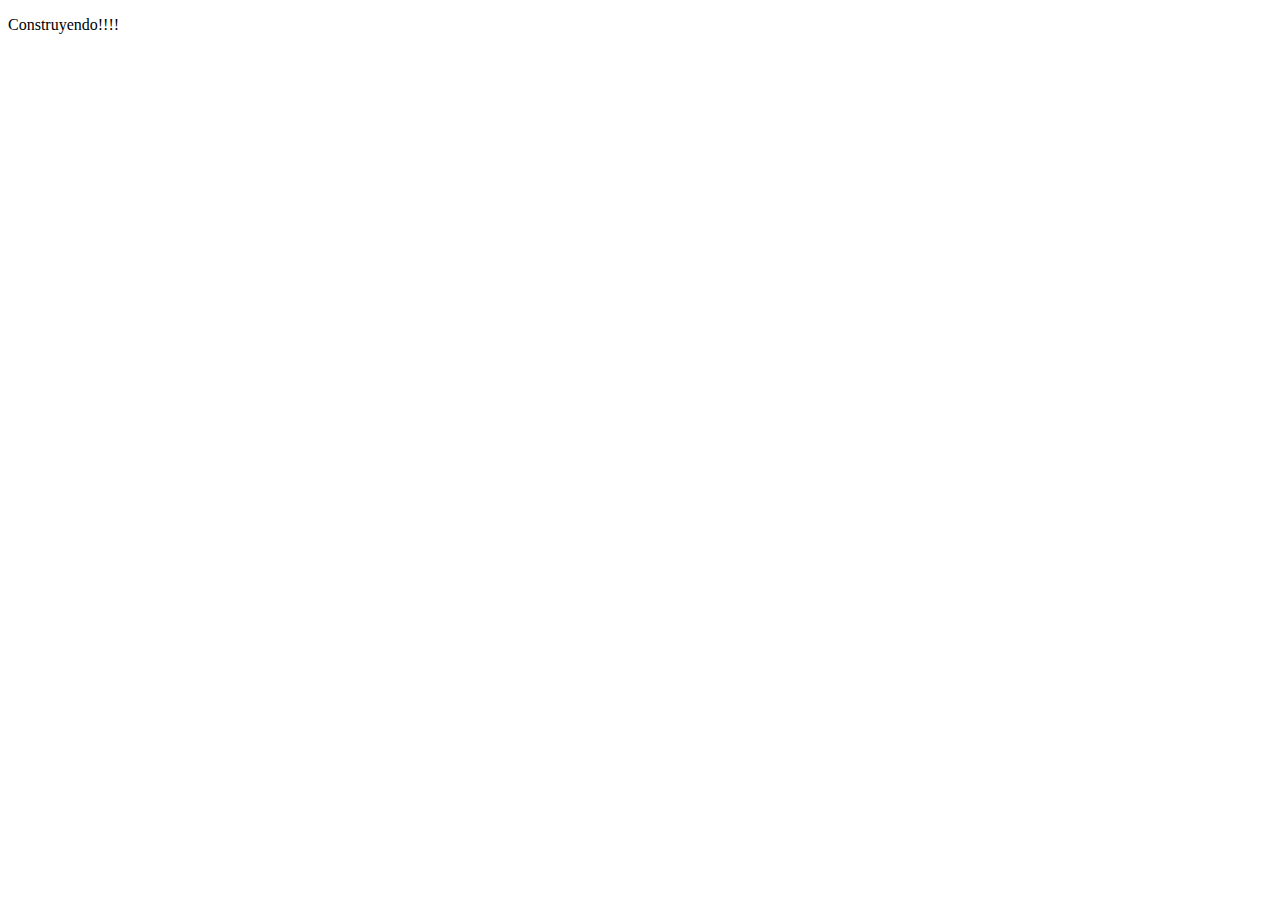
==== src/main/resources/static/index.html @ 26fa2910 "Test+Modelo+Logica de Usuario" ====
<!DOCTYPE html>
<!--
Copyright (C) 2016 Pivotal Software, Inc.

This program is free software: you can redistribute it and/or modify
it under the terms of the GNU General Public License as published by
the Free Software Foundation, either version 3 of the License, or
(at your option) any later version.

This program is distributed in the hope that it will be useful,
but WITHOUT ANY WARRANTY; without even the implied warranty of
MERCHANTABILITY or FITNESS FOR A PARTICULAR PURPOSE.  See the
GNU General Public License for more details.

You should have received a copy of the GNU General Public License
along with this program.  If not, see <http://www.gnu.org/licenses/>.
-->
<html>
    <head>
        <title>TODO supply a title</title>
        <meta charset="UTF-8">
        <meta name="viewport" content="width=device-width, initial-scale=1.0">
        <script src="/webjars/jquery/jquery.min.js"></script>
        <script src="/webjars/sockjs-client/sockjs.min.js"></script>
        <script src="/webjars/stomp-websocket/stomp.min.js"></script>
        <script src="/app.js"></script>

    </head>


    
    <body>
        <p>Construyendo!!!!</p>
    </body>
</html>
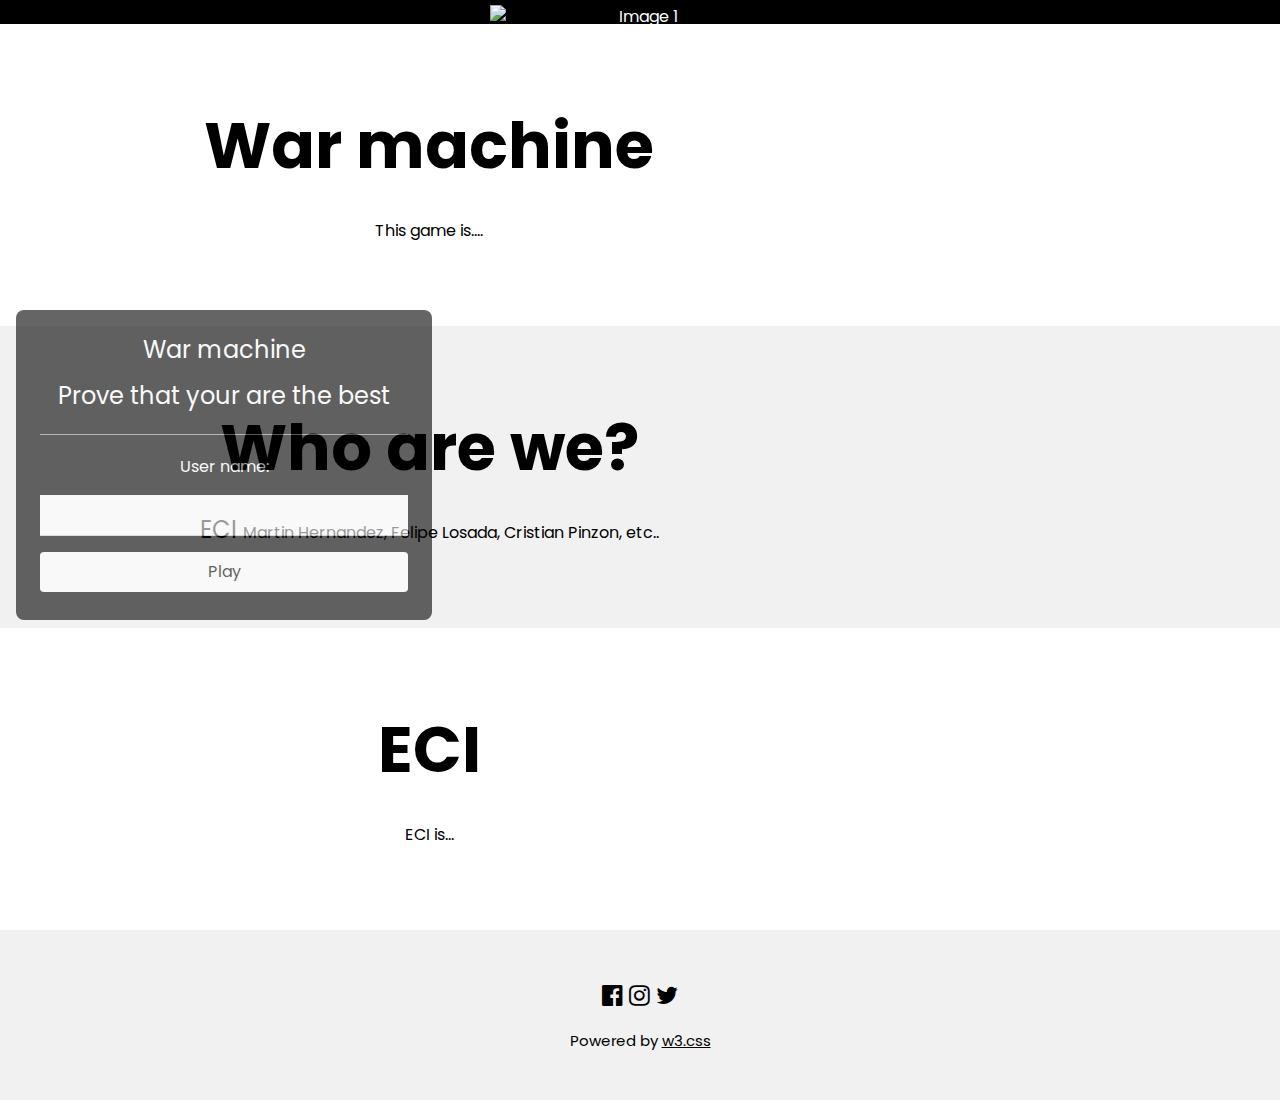
==== commit 5bc6ee1e: "pagina inicio" ====
--- a/src/main/resources/static/index.html
+++ b/src/main/resources/static/index.html
@@ -17,19 +17,86 @@
 -->
 <html>
     <head>
-        <title>TODO supply a title</title>
+        <title>War machines</title>
         <meta charset="UTF-8">
         <meta name="viewport" content="width=device-width, initial-scale=1.0">
         <script src="/webjars/jquery/jquery.min.js"></script>
         <script src="/webjars/sockjs-client/sockjs.min.js"></script>
         <script src="/webjars/stomp-websocket/stomp.min.js"></script>
         <script src="/app.js"></script>
+        <link rel="stylesheet" href="https://www.w3schools.com/w3css/4/w3.css">
+        <link rel="stylesheet" href="https://fonts.googleapis.com/css?family=Poppins">
+        <link rel="stylesheet" href="https://cdnjs.cloudflare.com/ajax/libs/font-awesome/4.7.0/css/font-awesome.min.css">
+        <link rel="stylesheet" href="style.css" />
 
     </head>
 
+    <body class="w3-content w3-black" style="max-width:1500px;">
 
+    <!-- Header with Slideshow -->
+    <header class="w3-display-container w3-center">
+        
+        <!--PLAY-->
+        
+        <div>
+          <img class="w3-image" src="opcion1.jpg" alt="Image 1" style="min-width:300px" width="1400" height="500">
+          <div class="w3-display-left w3-padding w3-hide-small" style="width:35%">
+            <div class="w3-black w3-opacity w3-hover-opacity-off w3-padding-large w3-round-large">
+              <h1 class="w3-xlarge">War machine</h1>
+              <h1 class="w3-xlarge">Prove that your are the best</h1>
+              <hr class="w3-opacity">
+              <label>User name: </label>
+              <p><input class="w3-input" type="text" /></p>
+              <p><button class="w3-button w3-block w3-white w3-round">Play</button></p>
+            </div>
+          </div>
+        </div>
+        
+        <!-- DESCRIPTION -->
+        
+        <div class="w3-padding-64 w3-white">
+            <div class="w3-row-padding">
+              <div class="w3-col l8 m6">
+                <h1 class="w3-jumbo"><b>War machine</b></h1>
+                <p><span class="w3-xlarge w3-center"></span>This game is....</p>
+              </div>
+            </div>
+        </div>
+        
+        <div class="w3-padding-64 w3-light-grey">
+            <div class="w3-row-padding">
+              <div class="w3-col l8 m6">
+                <h1 class="w3-jumbo"><b>Who are we?</b></h1>
+                <p><span class="w3-xlarge w3-center">ECI </span>Martin Hernandez, Felipe Losada, Cristian Pinzon, etc..</p>
+              </div>
+            </div>
+        </div>
+        
+        <div class="w3-padding-64 w3-white">
+            <div class="w3-row-padding">
+              <div class="w3-col l8 m6">
+                <h1 class="w3-jumbo"><b>ECI</b></h1>
+                <p><span class="w3-xlarge w3-center"></span>ECI is...</p>
+              </div>
+            </div>
+        </div>
+        
+    </header>
+
+
+
+    <!-- Social media -->
     
-    <body>
-        <p>Construyendo!!!!</p>
+    <footer class="w3-container w3-padding-32 w3-light-grey w3-center w3-xlarge">
+      <div class="w3-section">
+        <i class="fa fa-facebook-official w3-hover-opacity"></i>
+        <i class="fa fa-instagram w3-hover-opacity"></i>
+        <i class="fa fa-twitter w3-hover-opacity"></i>
+      </div>
+      <p class="w3-medium">Powered by <a href="https://www.w3schools.com/w3css/default.asp" target="_blank" class="w3-hover-text-green">w3.css</a></p>
+    </footer>
+
+
     </body>
 </html>
+
--- a/src/main/resources/static/style.css
+++ b/src/main/resources/static/style.css
@@ -0,0 +1,13 @@
+body,h1,h2,h3,h4,h5 {
+    font-family: "Poppins",
+    sans-serif
+}
+body {
+    font-size: 16px;
+}
+img {
+    margin-bottom: -8px;
+}
+.mySlides {
+    display: none;
+}
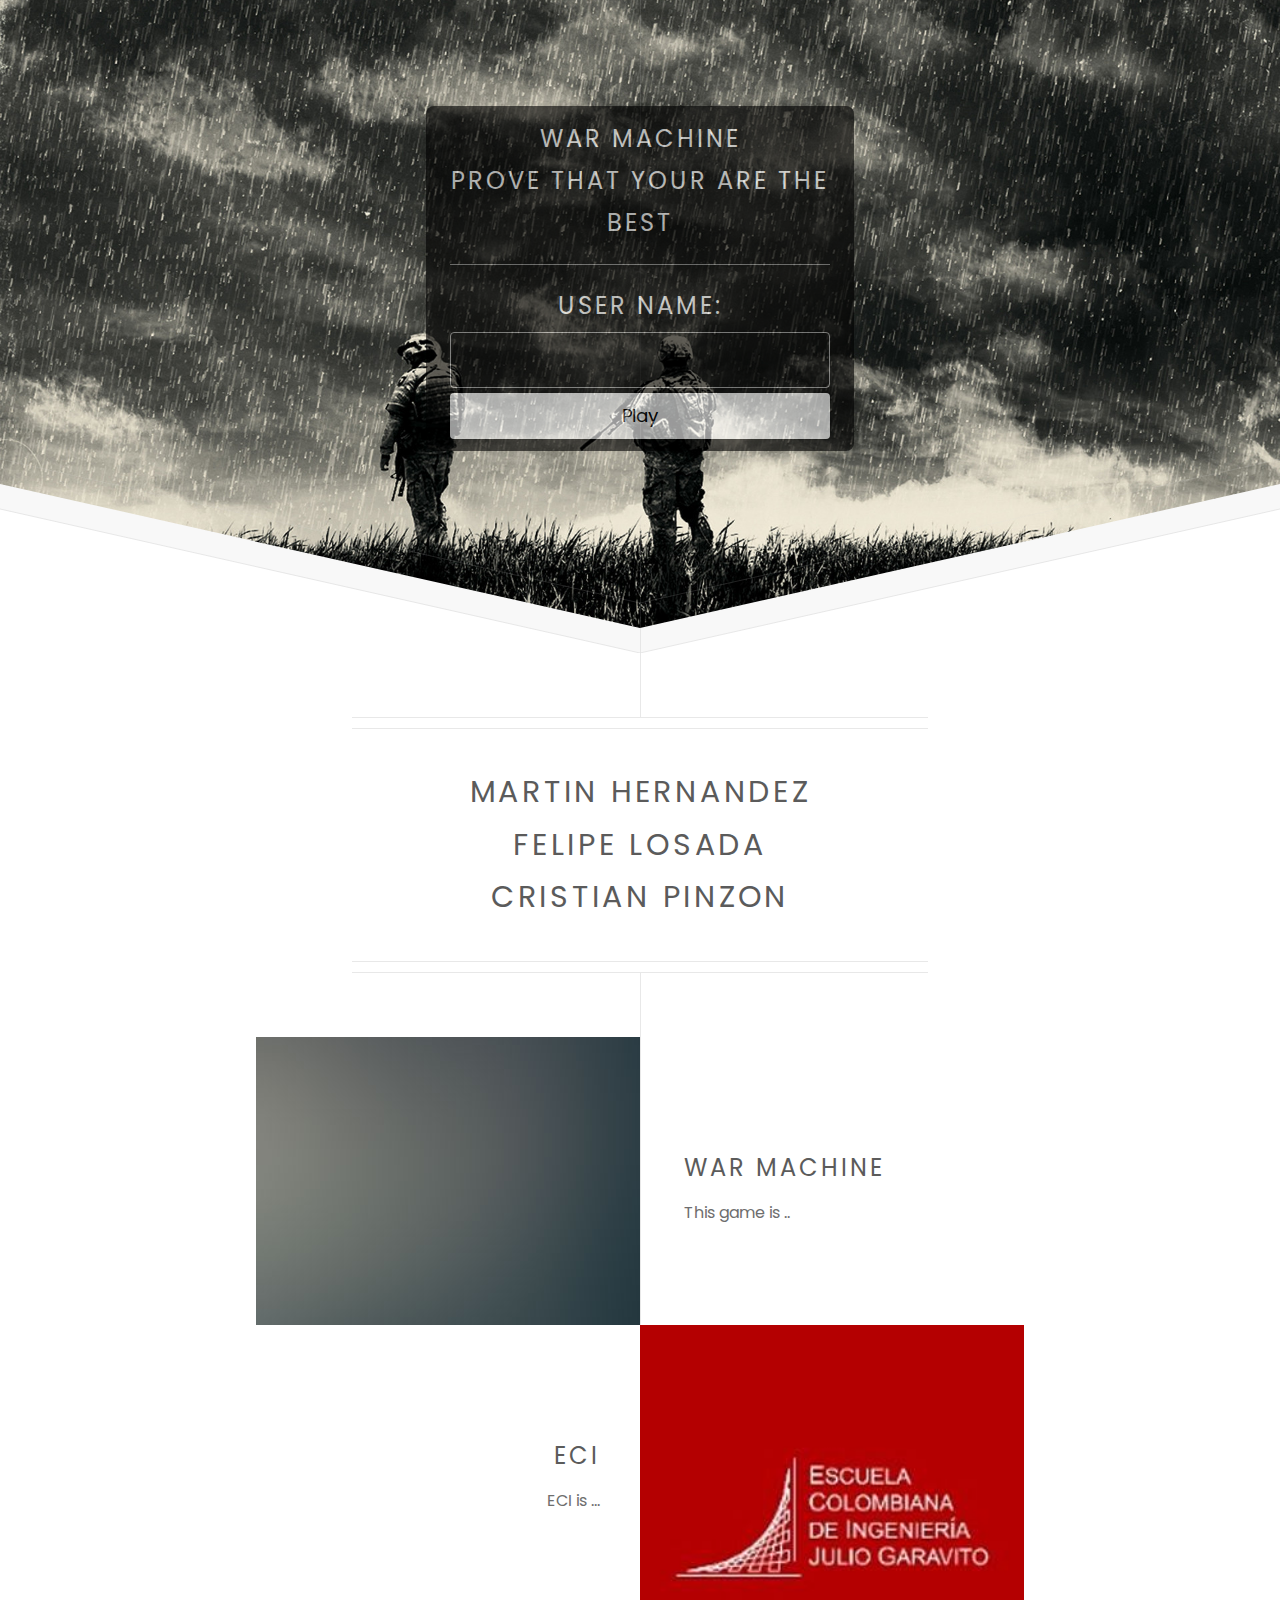
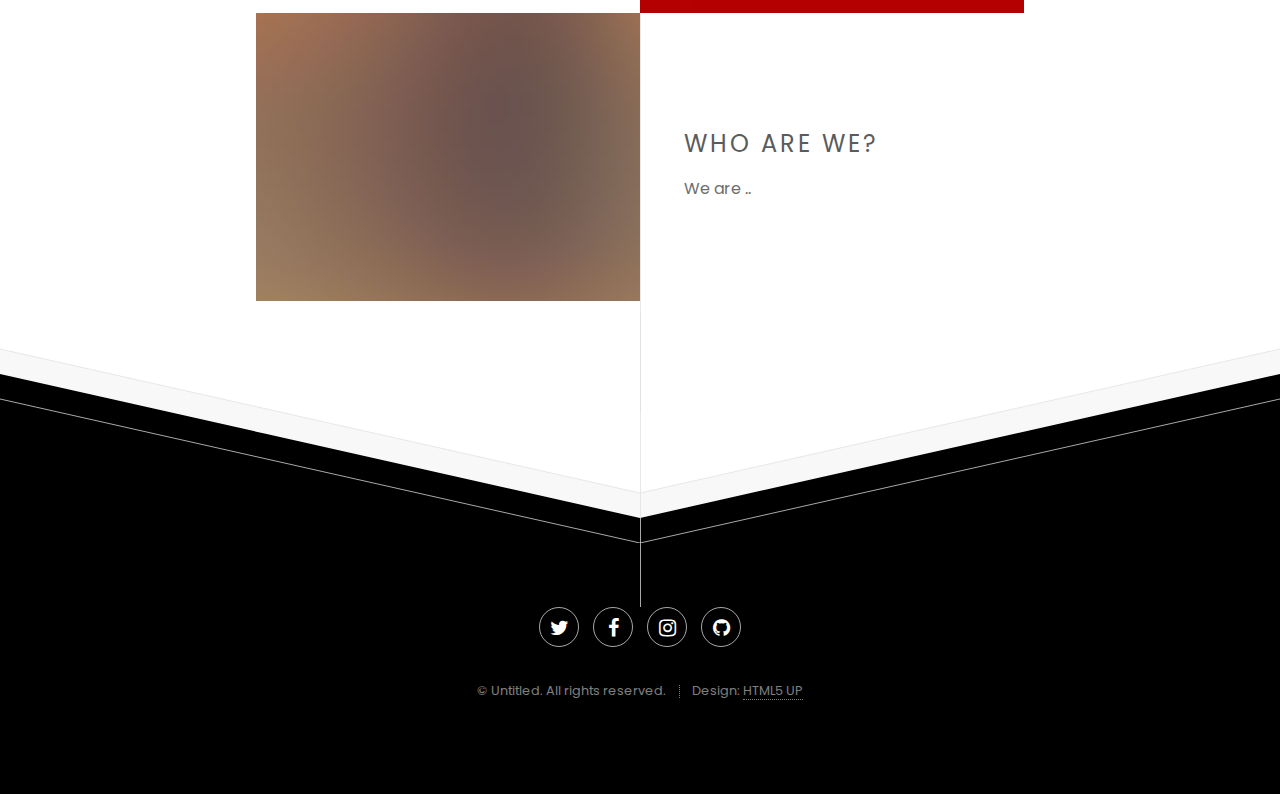
==== commit d5eb47a5: "update index" ====
--- a/src/main/resources/static/index.html
+++ b/src/main/resources/static/index.html
@@ -1,102 +1,99 @@
-<!DOCTYPE html>
-<!--
-Copyright (C) 2016 Pivotal Software, Inc.
-
-This program is free software: you can redistribute it and/or modify
-it under the terms of the GNU General Public License as published by
-the Free Software Foundation, either version 3 of the License, or
-(at your option) any later version.
-
-This program is distributed in the hope that it will be useful,
-but WITHOUT ANY WARRANTY; without even the implied warranty of
-MERCHANTABILITY or FITNESS FOR A PARTICULAR PURPOSE.  See the
-GNU General Public License for more details.
-
-You should have received a copy of the GNU General Public License
-along with this program.  If not, see <http://www.gnu.org/licenses/>.
--->
-<html>
-    <head>
-        <title>War machines</title>
-        <meta charset="UTF-8">
-        <meta name="viewport" content="width=device-width, initial-scale=1.0">
-        <script src="/webjars/jquery/jquery.min.js"></script>
-        <script src="/webjars/sockjs-client/sockjs.min.js"></script>
-        <script src="/webjars/stomp-websocket/stomp.min.js"></script>
-        <script src="/app.js"></script>
-        <link rel="stylesheet" href="https://www.w3schools.com/w3css/4/w3.css">
-        <link rel="stylesheet" href="https://fonts.googleapis.com/css?family=Poppins">
-        <link rel="stylesheet" href="https://cdnjs.cloudflare.com/ajax/libs/font-awesome/4.7.0/css/font-awesome.min.css">
-        <link rel="stylesheet" href="style.css" />
-
-    </head>
-
-    <body class="w3-content w3-black" style="max-width:1500px;">
-
-    <!-- Header with Slideshow -->
-    <header class="w3-display-container w3-center">
-        
-        <!--PLAY-->
-        
-        <div>
-          <img class="w3-image" src="opcion1.jpg" alt="Image 1" style="min-width:300px" width="1400" height="500">
-          <div class="w3-display-left w3-padding w3-hide-small" style="width:35%">
-            <div class="w3-black w3-opacity w3-hover-opacity-off w3-padding-large w3-round-large">
-              <h1 class="w3-xlarge">War machine</h1>
-              <h1 class="w3-xlarge">Prove that your are the best</h1>
-              <hr class="w3-opacity">
-              <label>User name: </label>
-              <p><input class="w3-input" type="text" /></p>
-              <p><button class="w3-button w3-block w3-white w3-round">Play</button></p>
-            </div>
-          </div>
-        </div>
-        
-        <!-- DESCRIPTION -->
-        
-        <div class="w3-padding-64 w3-white">
-            <div class="w3-row-padding">
-              <div class="w3-col l8 m6">
-                <h1 class="w3-jumbo"><b>War machine</b></h1>
-                <p><span class="w3-xlarge w3-center"></span>This game is....</p>
-              </div>
-            </div>
-        </div>
-        
-        <div class="w3-padding-64 w3-light-grey">
-            <div class="w3-row-padding">
-              <div class="w3-col l8 m6">
-                <h1 class="w3-jumbo"><b>Who are we?</b></h1>
-                <p><span class="w3-xlarge w3-center">ECI </span>Martin Hernandez, Felipe Losada, Cristian Pinzon, etc..</p>
-              </div>
-            </div>
-        </div>
-        
-        <div class="w3-padding-64 w3-white">
-            <div class="w3-row-padding">
-              <div class="w3-col l8 m6">
-                <h1 class="w3-jumbo"><b>ECI</b></h1>
-                <p><span class="w3-xlarge w3-center"></span>ECI is...</p>
-              </div>
-            </div>
-        </div>
-        
-    </header>
-
-
-
-    <!-- Social media -->
-    
-    <footer class="w3-container w3-padding-32 w3-light-grey w3-center w3-xlarge">
-      <div class="w3-section">
-        <i class="fa fa-facebook-official w3-hover-opacity"></i>
-        <i class="fa fa-instagram w3-hover-opacity"></i>
-        <i class="fa fa-twitter w3-hover-opacity"></i>
-      </div>
-      <p class="w3-medium">Powered by <a href="https://www.w3schools.com/w3css/default.asp" target="_blank" class="w3-hover-text-green">w3.css</a></p>
-    </footer>
-
-
-    </body>
-</html>
-
+<!DOCTYPE HTML>
+<!--
+	Directive by HTML5 UP
+	html5up.net | @ajlkn
+	Free for personal and commercial use under the CCA 3.0 license (html5up.net/license)
+-->
+<html>
+	<head>
+		<title>Directive by HTML5 UP</title>
+		<meta charset="utf-8" />
+		<meta name="viewport" content="width=device-width, initial-scale=1" />
+		<link rel="stylesheet" href="assets/css/main.css" />
+		<link rel="stylesheet" href="https://www.w3schools.com/w3css/4/w3.css">
+                <link rel="stylesheet" href="https://fonts.googleapis.com/css?family=Poppins">
+                <link rel="stylesheet" href="https://cdnjs.cloudflare.com/ajax/libs/font-awesome/4.7.0/css/font-awesome.min.css">
+                <link rel="stylesheet" href="style.css" />
+                <link rel="stylesheet" href="style.css" />
+                <script src="js/app.js"></script>
+                <script src="js/apiclient.js"></script>
+	</head>
+	
+	<body>
+
+		<!-- Header -->
+			<div id="header">
+                            <div>
+                                <div class="center" style="width:35%">
+                                    <div class="w3-black w3-opacity w3-hover-opacity-off w3-padding-large w3-round-large">
+                                        <h1 class="w3-xlarge">War machine</h1>
+                                        <h1 class="w3-xlarge">Prove that your are the best</h1>
+                                        <hr class="w3-opacity">
+                                        <h1 class="w3-xlarge">User name: </h1>
+                                        <p><input class="w3-input" type="text" id="username"/></p>
+                                        <p><button class="w3-button w3-block w3-white w3-round" onclick="app.addUser()">Play</button></p>
+				    </div>
+                                </div>
+                            </div>
+			</div>
+
+		<!-- Main -->
+			<div id="main">
+
+				<header class="major container 75%">
+                                    <h2>Martin Hernandez
+                                    <br />Felipe Losada
+                                    <br />Cristian Pinzon
+                                    </h2>
+				</header>
+
+				<div class="box alt container">
+                                    <section class="feature left">
+                                        <a href="#" class="image "><img src="images/pic02.jpg" alt="" /></a>
+					<div class="content">
+                                            <h3>War machine</h3>
+                                            <p>This game is ..</p>
+					</div>
+                                    </section>
+                                    <section class="feature right">
+					<a href="#" class="image"><img src="images/escuela.jpg" alt="" /></a>
+					<div class="content">
+                                            <h3>ECI</h3>
+                                            <p>ECI is ...</p>
+					</div>
+                                    </section>
+                                    <section class="feature left">
+                                        <a href="#" class="image"><img src="images/pic03.jpg" alt="" /></a>
+					<div class="content">
+                                            <h3>Who are we?</h3>
+                                            <p>We are ..</p>
+					</div>
+                                    </section>
+				</div>
+			</div>
+
+		<!-- Footer -->
+			<div id="footer">
+				<div class="container 75%">
+                                    <ul class="icons">
+                                        <li><a href="#" class="icon fa-twitter"><span class="label">Twitter</span></a></li>
+					<li><a href="#" class="icon fa-facebook"><span class="label">Facebook</span></a></li>
+					<li><a href="#" class="icon fa-instagram"><span class="label">Instagram</span></a></li>
+					<li><a href="#" class="icon fa-github"><span class="label">Github</span></a></li>
+                                    </ul>
+
+                                    <ul class="copyright">
+                                        <li>&copy; Untitled. All rights reserved.</li><li>Design: <a href="http://html5up.net">HTML5 UP</a></li>
+                                    </ul>
+
+				</div>
+			</div>
+
+		<!-- Scripts -->
+			<script src="assets/js/jquery.min.js"></script>
+			<script src="assets/js/skel.min.js"></script>
+			<script src="assets/js/util.js"></script>
+			<script src="assets/js/main.js"></script>
+
+	</body>
+</html>
--- a/src/main/resources/static/assets/css/main.css
+++ b/src/main/resources/static/assets/css/main.css
@@ -0,0 +1,3127 @@
+@import url("font-awesome.min.css");
+@import url("https://fonts.googleapis.com/css?family=Source+Sans+Pro:300,300italic,400,400italic,600,600italic,700,700italic");
+
+/*
+	Directive by HTML5 UP
+	html5up.net | @ajlkn
+	Free for personal and commercial use under the CCA 3.0 license (html5up.net/license)
+*/
+
+/* Reset */
+
+	html, body, div, span, applet, object, iframe, h1, h2, h3, h4, h5, h6, p, blockquote, pre, a, abbr, acronym, address, big, cite, code, del, dfn, em, img, ins, kbd, q, s, samp, small, strike, strong, sub, sup, tt, var, b, u, i, center, dl, dt, dd, ol, ul, li, fieldset, form, label, legend, table, caption, tbody, tfoot, thead, tr, th, td, article, aside, canvas, details, embed, figure, figcaption, footer, header, hgroup, menu, nav, output, ruby, section, summary, time, mark, audio, video {
+		margin: 0;
+		padding: 0;
+		border: 0;
+		font-size: 100%;
+		font: inherit;
+		vertical-align: baseline;
+	}
+
+	article, aside, details, figcaption, figure, footer, header, hgroup, menu, nav, section {
+		display: block;
+	}
+
+	body {
+		line-height: 1;
+	}
+
+	ol, ul {
+		list-style: none;
+	}
+
+	blockquote, q {
+		quotes: none;
+	}
+
+	blockquote:before, blockquote:after, q:before, q:after {
+		content: '';
+		content: none;
+	}
+
+	table {
+		border-collapse: collapse;
+		border-spacing: 0;
+	}
+
+	body {
+		-webkit-text-size-adjust: none;
+	}
+
+/* Box Model */
+
+	*, *:before, *:after {
+		-moz-box-sizing: border-box;
+		-webkit-box-sizing: border-box;
+		box-sizing: border-box;
+	}
+
+/* Containers */
+
+	.container {
+		margin-left: auto;
+		margin-right: auto;
+	}
+
+	.container.\31 25\25 {
+		width: 100%;
+		max-width: 63.75em;
+		min-width: 51em;
+	}
+
+	.container.\37 5\25 {
+		width: 38.25em;
+	}
+
+	.container.\35 0\25 {
+		width: 25.5em;
+	}
+
+	.container.\32 5\25 {
+		width: 12.75em;
+	}
+
+	.container {
+		width: 51em;
+	}
+
+	@media screen and (max-width: 1680px) {
+
+		.container.\31 25\25 {
+			width: 100%;
+			max-width: 63.75em;
+			min-width: 51em;
+		}
+
+		.container.\37 5\25 {
+			width: 38.25em;
+		}
+
+		.container.\35 0\25 {
+			width: 25.5em;
+		}
+
+		.container.\32 5\25 {
+			width: 12.75em;
+		}
+
+		.container {
+			width: 51em;
+		}
+
+	}
+
+	@media screen and (max-width: 1280px) {
+
+		.container.\31 25\25 {
+			width: 100%;
+			max-width: 60em;
+			min-width: 48em;
+		}
+
+		.container.\37 5\25 {
+			width: 36em;
+		}
+
+		.container.\35 0\25 {
+			width: 24em;
+		}
+
+		.container.\32 5\25 {
+			width: 12em;
+		}
+
+		.container {
+			width: 48em;
+		}
+
+	}
+
+	@media screen and (max-width: 980px) {
+
+		.container.\31 25\25 {
+			width: 100%;
+			max-width: 118.75%;
+			min-width: 95%;
+		}
+
+		.container.\37 5\25 {
+			width: 71.25%;
+		}
+
+		.container.\35 0\25 {
+			width: 47.5%;
+		}
+
+		.container.\32 5\25 {
+			width: 23.75%;
+		}
+
+		.container {
+			width: 95%;
+		}
+
+	}
+
+	@media screen and (max-width: 840px) {
+
+		.container.\31 25\25 {
+			width: 100%;
+			max-width: 118.75%;
+			min-width: 95%;
+		}
+
+		.container.\37 5\25 {
+			width: 71.25%;
+		}
+
+		.container.\35 0\25 {
+			width: 47.5%;
+		}
+
+		.container.\32 5\25 {
+			width: 23.75%;
+		}
+
+		.container {
+			width: 95% !important;
+		}
+
+	}
+
+	@media screen and (max-width: 736px) {
+
+		.container.\31 25\25 {
+			width: 100%;
+			max-width: 112.5%;
+			min-width: 90%;
+		}
+
+		.container.\37 5\25 {
+			width: 67.5%;
+		}
+
+		.container.\35 0\25 {
+			width: 45%;
+		}
+
+		.container.\32 5\25 {
+			width: 22.5%;
+		}
+
+		.container {
+			width: 90% !important;
+		}
+
+	}
+
+	@media screen and (max-width: 480px) {
+
+		.container.\31 25\25 {
+			width: 100%;
+			max-width: 125%;
+			min-width: 100%;
+		}
+
+		.container.\37 5\25 {
+			width: 75%;
+		}
+
+		.container.\35 0\25 {
+			width: 50%;
+		}
+
+		.container.\32 5\25 {
+			width: 25%;
+		}
+
+		.container {
+			width: 100% !important;
+		}
+
+	}
+
+/* Grid */
+
+	.row {
+		border-bottom: solid 1px transparent;
+		-moz-box-sizing: border-box;
+		-webkit-box-sizing: border-box;
+		box-sizing: border-box;
+	}
+
+	.row > * {
+		float: left;
+		-moz-box-sizing: border-box;
+		-webkit-box-sizing: border-box;
+		box-sizing: border-box;
+	}
+
+	.row:after, .row:before {
+		content: '';
+		display: block;
+		clear: both;
+		height: 0;
+	}
+
+	.row.uniform > * > :first-child {
+		margin-top: 0;
+	}
+
+	.row.uniform > * > :last-child {
+		margin-bottom: 0;
+	}
+
+	.row.\30 \25 > * {
+		padding: 0px 0 0 0px;
+	}
+
+	.row.\30 \25 {
+		margin: 0px 0 -1px 0px;
+	}
+
+	.row.uniform.\30 \25 > * {
+		padding: 0px 0 0 0px;
+	}
+
+	.row.uniform.\30 \25 {
+		margin: 0px 0 -1px 0px;
+	}
+
+	.row > * {
+		padding: 30px 0 0 30px;
+	}
+
+	.row {
+		margin: -30px 0 -1px -30px;
+	}
+
+	.row.uniform > * {
+		padding: 30px 0 0 30px;
+	}
+
+	.row.uniform {
+		margin: -30px 0 -1px -30px;
+	}
+
+	.row.\32 00\25 > * {
+		padding: 60px 0 0 60px;
+	}
+
+	.row.\32 00\25 {
+		margin: -60px 0 -1px -60px;
+	}
+
+	.row.uniform.\32 00\25 > * {
+		padding: 60px 0 0 60px;
+	}
+
+	.row.uniform.\32 00\25 {
+		margin: -60px 0 -1px -60px;
+	}
+
+	.row.\31 50\25 > * {
+		padding: 45px 0 0 45px;
+	}
+
+	.row.\31 50\25 {
+		margin: -45px 0 -1px -45px;
+	}
+
+	.row.uniform.\31 50\25 > * {
+		padding: 45px 0 0 45px;
+	}
+
+	.row.uniform.\31 50\25 {
+		margin: -45px 0 -1px -45px;
+	}
+
+	.row.\35 0\25 > * {
+		padding: 15px 0 0 15px;
+	}
+
+	.row.\35 0\25 {
+		margin: -15px 0 -1px -15px;
+	}
+
+	.row.uniform.\35 0\25 > * {
+		padding: 15px 0 0 15px;
+	}
+
+	.row.uniform.\35 0\25 {
+		margin: -15px 0 -1px -15px;
+	}
+
+	.row.\32 5\25 > * {
+		padding: 7.5px 0 0 7.5px;
+	}
+
+	.row.\32 5\25 {
+		margin: -7.5px 0 -1px -7.5px;
+	}
+
+	.row.uniform.\32 5\25 > * {
+		padding: 7.5px 0 0 7.5px;
+	}
+
+	.row.uniform.\32 5\25 {
+		margin: -7.5px 0 -1px -7.5px;
+	}
+
+	.\31 2u, .\31 2u\24 {
+		width: 100%;
+		clear: none;
+		margin-left: 0;
+	}
+
+	.\31 1u, .\31 1u\24 {
+		width: 91.6666666667%;
+		clear: none;
+		margin-left: 0;
+	}
+
+	.\31 0u, .\31 0u\24 {
+		width: 83.3333333333%;
+		clear: none;
+		margin-left: 0;
+	}
+
+	.\39 u, .\39 u\24 {
+		width: 75%;
+		clear: none;
+		margin-left: 0;
+	}
+
+	.\38 u, .\38 u\24 {
+		width: 66.6666666667%;
+		clear: none;
+		margin-left: 0;
+	}
+
+	.\37 u, .\37 u\24 {
+		width: 58.3333333333%;
+		clear: none;
+		margin-left: 0;
+	}
+
+	.\36 u, .\36 u\24 {
+		width: 50%;
+		clear: none;
+		margin-left: 0;
+	}
+
+	.\35 u, .\35 u\24 {
+		width: 41.6666666667%;
+		clear: none;
+		margin-left: 0;
+	}
+
+	.\34 u, .\34 u\24 {
+		width: 33.3333333333%;
+		clear: none;
+		margin-left: 0;
+	}
+
+	.\33 u, .\33 u\24 {
+		width: 25%;
+		clear: none;
+		margin-left: 0;
+	}
+
+	.\32 u, .\32 u\24 {
+		width: 16.6666666667%;
+		clear: none;
+		margin-left: 0;
+	}
+
+	.\31 u, .\31 u\24 {
+		width: 8.3333333333%;
+		clear: none;
+		margin-left: 0;
+	}
+
+	.\31 2u\24 + *,
+	.\31 1u\24 + *,
+	.\31 0u\24 + *,
+	.\39 u\24 + *,
+	.\38 u\24 + *,
+	.\37 u\24 + *,
+	.\36 u\24 + *,
+	.\35 u\24 + *,
+	.\34 u\24 + *,
+	.\33 u\24 + *,
+	.\32 u\24 + *,
+	.\31 u\24 + * {
+		clear: left;
+	}
+
+	.\-11u {
+		margin-left: 91.66667%;
+	}
+
+	.\-10u {
+		margin-left: 83.33333%;
+	}
+
+	.\-9u {
+		margin-left: 75%;
+	}
+
+	.\-8u {
+		margin-left: 66.66667%;
+	}
+
+	.\-7u {
+		margin-left: 58.33333%;
+	}
+
+	.\-6u {
+		margin-left: 50%;
+	}
+
+	.\-5u {
+		margin-left: 41.66667%;
+	}
+
+	.\-4u {
+		margin-left: 33.33333%;
+	}
+
+	.\-3u {
+		margin-left: 25%;
+	}
+
+	.\-2u {
+		margin-left: 16.66667%;
+	}
+
+	.\-1u {
+		margin-left: 8.33333%;
+	}
+
+	@media screen and (max-width: 1680px) {
+
+		.row > * {
+			padding: 30px 0 0 30px;
+		}
+
+		.row {
+			margin: -30px 0 -1px -30px;
+		}
+
+		.row.uniform > * {
+			padding: 30px 0 0 30px;
+		}
+
+		.row.uniform {
+			margin: -30px 0 -1px -30px;
+		}
+
+		.row.\32 00\25 > * {
+			padding: 60px 0 0 60px;
+		}
+
+		.row.\32 00\25 {
+			margin: -60px 0 -1px -60px;
+		}
+
+		.row.uniform.\32 00\25 > * {
+			padding: 60px 0 0 60px;
+		}
+
+		.row.uniform.\32 00\25 {
+			margin: -60px 0 -1px -60px;
+		}
+
+		.row.\31 50\25 > * {
+			padding: 45px 0 0 45px;
+		}
+
+		.row.\31 50\25 {
+			margin: -45px 0 -1px -45px;
+		}
+
+		.row.uniform.\31 50\25 > * {
+			padding: 45px 0 0 45px;
+		}
+
+		.row.uniform.\31 50\25 {
+			margin: -45px 0 -1px -45px;
+		}
+
+		.row.\35 0\25 > * {
+			padding: 15px 0 0 15px;
+		}
+
+		.row.\35 0\25 {
+			margin: -15px 0 -1px -15px;
+		}
+
+		.row.uniform.\35 0\25 > * {
+			padding: 15px 0 0 15px;
+		}
+
+		.row.uniform.\35 0\25 {
+			margin: -15px 0 -1px -15px;
+		}
+
+		.row.\32 5\25 > * {
+			padding: 7.5px 0 0 7.5px;
+		}
+
+		.row.\32 5\25 {
+			margin: -7.5px 0 -1px -7.5px;
+		}
+
+		.row.uniform.\32 5\25 > * {
+			padding: 7.5px 0 0 7.5px;
+		}
+
+		.row.uniform.\32 5\25 {
+			margin: -7.5px 0 -1px -7.5px;
+		}
+
+		.\31 2u\28wide\29, .\31 2u\24\28wide\29 {
+			width: 100%;
+			clear: none;
+			margin-left: 0;
+		}
+
+		.\31 1u\28wide\29, .\31 1u\24\28wide\29 {
+			width: 91.6666666667%;
+			clear: none;
+			margin-left: 0;
+		}
+
+		.\31 0u\28wide\29, .\31 0u\24\28wide\29 {
+			width: 83.3333333333%;
+			clear: none;
+			margin-left: 0;
+		}
+
+		.\39 u\28wide\29, .\39 u\24\28wide\29 {
+			width: 75%;
+			clear: none;
+			margin-left: 0;
+		}
+
+		.\38 u\28wide\29, .\38 u\24\28wide\29 {
+			width: 66.6666666667%;
+			clear: none;
+			margin-left: 0;
+		}
+
+		.\37 u\28wide\29, .\37 u\24\28wide\29 {
+			width: 58.3333333333%;
+			clear: none;
+			margin-left: 0;
+		}
+
+		.\36 u\28wide\29, .\36 u\24\28wide\29 {
+			width: 50%;
+			clear: none;
+			margin-left: 0;
+		}
+
+		.\35 u\28wide\29, .\35 u\24\28wide\29 {
+			width: 41.6666666667%;
+			clear: none;
+			margin-left: 0;
+		}
+
+		.\34 u\28wide\29, .\34 u\24\28wide\29 {
+			width: 33.3333333333%;
+			clear: none;
+			margin-left: 0;
+		}
+
+		.\33 u\28wide\29, .\33 u\24\28wide\29 {
+			width: 25%;
+			clear: none;
+			margin-left: 0;
+		}
+
+		.\32 u\28wide\29, .\32 u\24\28wide\29 {
+			width: 16.6666666667%;
+			clear: none;
+			margin-left: 0;
+		}
+
+		.\31 u\28wide\29, .\31 u\24\28wide\29 {
+			width: 8.3333333333%;
+			clear: none;
+			margin-left: 0;
+		}
+
+		.\31 2u\24\28wide\29 + *,
+		.\31 1u\24\28wide\29 + *,
+		.\31 0u\24\28wide\29 + *,
+		.\39 u\24\28wide\29 + *,
+		.\38 u\24\28wide\29 + *,
+		.\37 u\24\28wide\29 + *,
+		.\36 u\24\28wide\29 + *,
+		.\35 u\24\28wide\29 + *,
+		.\34 u\24\28wide\29 + *,
+		.\33 u\24\28wide\29 + *,
+		.\32 u\24\28wide\29 + *,
+		.\31 u\24\28wide\29 + * {
+			clear: left;
+		}
+
+		.\-11u\28wide\29 {
+			margin-left: 91.66667%;
+		}
+
+		.\-10u\28wide\29 {
+			margin-left: 83.33333%;
+		}
+
+		.\-9u\28wide\29 {
+			margin-left: 75%;
+		}
+
+		.\-8u\28wide\29 {
+			margin-left: 66.66667%;
+		}
+
+		.\-7u\28wide\29 {
+			margin-left: 58.33333%;
+		}
+
+		.\-6u\28wide\29 {
+			margin-left: 50%;
+		}
+
+		.\-5u\28wide\29 {
+			margin-left: 41.66667%;
+		}
+
+		.\-4u\28wide\29 {
+			margin-left: 33.33333%;
+		}
+
+		.\-3u\28wide\29 {
+			margin-left: 25%;
+		}
+
+		.\-2u\28wide\29 {
+			margin-left: 16.66667%;
+		}
+
+		.\-1u\28wide\29 {
+			margin-left: 8.33333%;
+		}
+
+	}
+
+	@media screen and (max-width: 1280px) {
+
+		.row > * {
+			padding: 30px 0 0 30px;
+		}
+
+		.row {
+			margin: -30px 0 -1px -30px;
+		}
+
+		.row.uniform > * {
+			padding: 30px 0 0 30px;
+		}
+
+		.row.uniform {
+			margin: -30px 0 -1px -30px;
+		}
+
+		.row.\32 00\25 > * {
+			padding: 60px 0 0 60px;
+		}
+
+		.row.\32 00\25 {
+			margin: -60px 0 -1px -60px;
+		}
+
+		.row.uniform.\32 00\25 > * {
+			padding: 60px 0 0 60px;
+		}
+
+		.row.uniform.\32 00\25 {
+			margin: -60px 0 -1px -60px;
+		}
+
+		.row.\31 50\25 > * {
+			padding: 45px 0 0 45px;
+		}
+
+		.row.\31 50\25 {
+			margin: -45px 0 -1px -45px;
+		}
+
+		.row.uniform.\31 50\25 > * {
+			padding: 45px 0 0 45px;
+		}
+
+		.row.uniform.\31 50\25 {
+			margin: -45px 0 -1px -45px;
+		}
+
+		.row.\35 0\25 > * {
+			padding: 15px 0 0 15px;
+		}
+
+		.row.\35 0\25 {
+			margin: -15px 0 -1px -15px;
+		}
+
+		.row.uniform.\35 0\25 > * {
+			padding: 15px 0 0 15px;
+		}
+
+		.row.uniform.\35 0\25 {
+			margin: -15px 0 -1px -15px;
+		}
+
+		.row.\32 5\25 > * {
+			padding: 7.5px 0 0 7.5px;
+		}
+
+		.row.\32 5\25 {
+			margin: -7.5px 0 -1px -7.5px;
+		}
+
+		.row.uniform.\32 5\25 > * {
+			padding: 7.5px 0 0 7.5px;
+		}
+
+		.row.uniform.\32 5\25 {
+			margin: -7.5px 0 -1px -7.5px;
+		}
+
+		.\31 2u\28normal\29, .\31 2u\24\28normal\29 {
+			width: 100%;
+			clear: none;
+			margin-left: 0;
+		}
+
+		.\31 1u\28normal\29, .\31 1u\24\28normal\29 {
+			width: 91.6666666667%;
+			clear: none;
+			margin-left: 0;
+		}
+
+		.\31 0u\28normal\29, .\31 0u\24\28normal\29 {
+			width: 83.3333333333%;
+			clear: none;
+			margin-left: 0;
+		}
+
+		.\39 u\28normal\29, .\39 u\24\28normal\29 {
+			width: 75%;
+			clear: none;
+			margin-left: 0;
+		}
+
+		.\38 u\28normal\29, .\38 u\24\28normal\29 {
+			width: 66.6666666667%;
+			clear: none;
+			margin-left: 0;
+		}
+
+		.\37 u\28normal\29, .\37 u\24\28normal\29 {
+			width: 58.3333333333%;
+			clear: none;
+			margin-left: 0;
+		}
+
+		.\36 u\28normal\29, .\36 u\24\28normal\29 {
+			width: 50%;
+			clear: none;
+			margin-left: 0;
+		}
+
+		.\35 u\28normal\29, .\35 u\24\28normal\29 {
+			width: 41.6666666667%;
+			clear: none;
+			margin-left: 0;
+		}
+
+		.\34 u\28normal\29, .\34 u\24\28normal\29 {
+			width: 33.3333333333%;
+			clear: none;
+			margin-left: 0;
+		}
+
+		.\33 u\28normal\29, .\33 u\24\28normal\29 {
+			width: 25%;
+			clear: none;
+			margin-left: 0;
+		}
+
+		.\32 u\28normal\29, .\32 u\24\28normal\29 {
+			width: 16.6666666667%;
+			clear: none;
+			margin-left: 0;
+		}
+
+		.\31 u\28normal\29, .\31 u\24\28normal\29 {
+			width: 8.3333333333%;
+			clear: none;
+			margin-left: 0;
+		}
+
+		.\31 2u\24\28normal\29 + *,
+		.\31 1u\24\28normal\29 + *,
+		.\31 0u\24\28normal\29 + *,
+		.\39 u\24\28normal\29 + *,
+		.\38 u\24\28normal\29 + *,
+		.\37 u\24\28normal\29 + *,
+		.\36 u\24\28normal\29 + *,
+		.\35 u\24\28normal\29 + *,
+		.\34 u\24\28normal\29 + *,
+		.\33 u\24\28normal\29 + *,
+		.\32 u\24\28normal\29 + *,
+		.\31 u\24\28normal\29 + * {
+			clear: left;
+		}
+
+		.\-11u\28normal\29 {
+			margin-left: 91.66667%;
+		}
+
+		.\-10u\28normal\29 {
+			margin-left: 83.33333%;
+		}
+
+		.\-9u\28normal\29 {
+			margin-left: 75%;
+		}
+
+		.\-8u\28normal\29 {
+			margin-left: 66.66667%;
+		}
+
+		.\-7u\28normal\29 {
+			margin-left: 58.33333%;
+		}
+
+		.\-6u\28normal\29 {
+			margin-left: 50%;
+		}
+
+		.\-5u\28normal\29 {
+			margin-left: 41.66667%;
+		}
+
+		.\-4u\28normal\29 {
+			margin-left: 33.33333%;
+		}
+
+		.\-3u\28normal\29 {
+			margin-left: 25%;
+		}
+
+		.\-2u\28normal\29 {
+			margin-left: 16.66667%;
+		}
+
+		.\-1u\28normal\29 {
+			margin-left: 8.33333%;
+		}
+
+	}
+
+	@media screen and (max-width: 980px) {
+
+		.row > * {
+			padding: 30px 0 0 30px;
+		}
+
+		.row {
+			margin: -30px 0 -1px -30px;
+		}
+
+		.row.uniform > * {
+			padding: 30px 0 0 30px;
+		}
+
+		.row.uniform {
+			margin: -30px 0 -1px -30px;
+		}
+
+		.row.\32 00\25 > * {
+			padding: 60px 0 0 60px;
+		}
+
+		.row.\32 00\25 {
+			margin: -60px 0 -1px -60px;
+		}
+
+		.row.uniform.\32 00\25 > * {
+			padding: 60px 0 0 60px;
+		}
+
+		.row.uniform.\32 00\25 {
+			margin: -60px 0 -1px -60px;
+		}
+
+		.row.\31 50\25 > * {
+			padding: 45px 0 0 45px;
+		}
+
+		.row.\31 50\25 {
+			margin: -45px 0 -1px -45px;
+		}
+
+		.row.uniform.\31 50\25 > * {
+			padding: 45px 0 0 45px;
+		}
+
+		.row.uniform.\31 50\25 {
+			margin: -45px 0 -1px -45px;
+		}
+
+		.row.\35 0\25 > * {
+			padding: 15px 0 0 15px;
+		}
+
+		.row.\35 0\25 {
+			margin: -15px 0 -1px -15px;
+		}
+
+		.row.uniform.\35 0\25 > * {
+			padding: 15px 0 0 15px;
+		}
+
+		.row.uniform.\35 0\25 {
+			margin: -15px 0 -1px -15px;
+		}
+
+		.row.\32 5\25 > * {
+			padding: 7.5px 0 0 7.5px;
+		}
+
+		.row.\32 5\25 {
+			margin: -7.5px 0 -1px -7.5px;
+		}
+
+		.row.uniform.\32 5\25 > * {
+			padding: 7.5px 0 0 7.5px;
+		}
+
+		.row.uniform.\32 5\25 {
+			margin: -7.5px 0 -1px -7.5px;
+		}
+
+		.\31 2u\28narrow\29, .\31 2u\24\28narrow\29 {
+			width: 100%;
+			clear: none;
+			margin-left: 0;
+		}
+
+		.\31 1u\28narrow\29, .\31 1u\24\28narrow\29 {
+			width: 91.6666666667%;
+			clear: none;
+			margin-left: 0;
+		}
+
+		.\31 0u\28narrow\29, .\31 0u\24\28narrow\29 {
+			width: 83.3333333333%;
+			clear: none;
+			margin-left: 0;
+		}
+
+		.\39 u\28narrow\29, .\39 u\24\28narrow\29 {
+			width: 75%;
+			clear: none;
+			margin-left: 0;
+		}
+
+		.\38 u\28narrow\29, .\38 u\24\28narrow\29 {
+			width: 66.6666666667%;
+			clear: none;
+			margin-left: 0;
+		}
+
+		.\37 u\28narrow\29, .\37 u\24\28narrow\29 {
+			width: 58.3333333333%;
+			clear: none;
+			margin-left: 0;
+		}
+
+		.\36 u\28narrow\29, .\36 u\24\28narrow\29 {
+			width: 50%;
+			clear: none;
+			margin-left: 0;
+		}
+
+		.\35 u\28narrow\29, .\35 u\24\28narrow\29 {
+			width: 41.6666666667%;
+			clear: none;
+			margin-left: 0;
+		}
+
+		.\34 u\28narrow\29, .\34 u\24\28narrow\29 {
+			width: 33.3333333333%;
+			clear: none;
+			margin-left: 0;
+		}
+
+		.\33 u\28narrow\29, .\33 u\24\28narrow\29 {
+			width: 25%;
+			clear: none;
+			margin-left: 0;
+		}
+
+		.\32 u\28narrow\29, .\32 u\24\28narrow\29 {
+			width: 16.6666666667%;
+			clear: none;
+			margin-left: 0;
+		}
+
+		.\31 u\28narrow\29, .\31 u\24\28narrow\29 {
+			width: 8.3333333333%;
+			clear: none;
+			margin-left: 0;
+		}
+
+		.\31 2u\24\28narrow\29 + *,
+		.\31 1u\24\28narrow\29 + *,
+		.\31 0u\24\28narrow\29 + *,
+		.\39 u\24\28narrow\29 + *,
+		.\38 u\24\28narrow\29 + *,
+		.\37 u\24\28narrow\29 + *,
+		.\36 u\24\28narrow\29 + *,
+		.\35 u\24\28narrow\29 + *,
+		.\34 u\24\28narrow\29 + *,
+		.\33 u\24\28narrow\29 + *,
+		.\32 u\24\28narrow\29 + *,
+		.\31 u\24\28narrow\29 + * {
+			clear: left;
+		}
+
+		.\-11u\28narrow\29 {
+			margin-left: 91.66667%;
+		}
+
+		.\-10u\28narrow\29 {
+			margin-left: 83.33333%;
+		}
+
+		.\-9u\28narrow\29 {
+			margin-left: 75%;
+		}
+
+		.\-8u\28narrow\29 {
+			margin-left: 66.66667%;
+		}
+
+		.\-7u\28narrow\29 {
+			margin-left: 58.33333%;
+		}
+
+		.\-6u\28narrow\29 {
+			margin-left: 50%;
+		}
+
+		.\-5u\28narrow\29 {
+			margin-left: 41.66667%;
+		}
+
+		.\-4u\28narrow\29 {
+			margin-left: 33.33333%;
+		}
+
+		.\-3u\28narrow\29 {
+			margin-left: 25%;
+		}
+
+		.\-2u\28narrow\29 {
+			margin-left: 16.66667%;
+		}
+
+		.\-1u\28narrow\29 {
+			margin-left: 8.33333%;
+		}
+
+	}
+
+	@media screen and (max-width: 840px) {
+
+		.row > * {
+			padding: 20px 0 0 20px;
+		}
+
+		.row {
+			margin: -20px 0 -1px -20px;
+		}
+
+		.row.uniform > * {
+			padding: 20px 0 0 20px;
+		}
+
+		.row.uniform {
+			margin: -20px 0 -1px -20px;
+		}
+
+		.row.\32 00\25 > * {
+			padding: 40px 0 0 40px;
+		}
+
+		.row.\32 00\25 {
+			margin: -40px 0 -1px -40px;
+		}
+
+		.row.uniform.\32 00\25 > * {
+			padding: 40px 0 0 40px;
+		}
+
+		.row.uniform.\32 00\25 {
+			margin: -40px 0 -1px -40px;
+		}
+
+		.row.\31 50\25 > * {
+			padding: 30px 0 0 30px;
+		}
+
+		.row.\31 50\25 {
+			margin: -30px 0 -1px -30px;
+		}
+
+		.row.uniform.\31 50\25 > * {
+			padding: 30px 0 0 30px;
+		}
+
+		.row.uniform.\31 50\25 {
+			margin: -30px 0 -1px -30px;
+		}
+
+		.row.\35 0\25 > * {
+			padding: 10px 0 0 10px;
+		}
+
+		.row.\35 0\25 {
+			margin: -10px 0 -1px -10px;
+		}
+
+		.row.uniform.\35 0\25 > * {
+			padding: 10px 0 0 10px;
+		}
+
+		.row.uniform.\35 0\25 {
+			margin: -10px 0 -1px -10px;
+		}
+
+		.row.\32 5\25 > * {
+			padding: 5px 0 0 5px;
+		}
+
+		.row.\32 5\25 {
+			margin: -5px 0 -1px -5px;
+		}
+
+		.row.uniform.\32 5\25 > * {
+			padding: 5px 0 0 5px;
+		}
+
+		.row.uniform.\32 5\25 {
+			margin: -5px 0 -1px -5px;
+		}
+
+		.\31 2u\28narrower\29, .\31 2u\24\28narrower\29 {
+			width: 100%;
+			clear: none;
+			margin-left: 0;
+		}
+
+		.\31 1u\28narrower\29, .\31 1u\24\28narrower\29 {
+			width: 91.6666666667%;
+			clear: none;
+			margin-left: 0;
+		}
+
+		.\31 0u\28narrower\29, .\31 0u\24\28narrower\29 {
+			width: 83.3333333333%;
+			clear: none;
+			margin-left: 0;
+		}
+
+		.\39 u\28narrower\29, .\39 u\24\28narrower\29 {
+			width: 75%;
+			clear: none;
+			margin-left: 0;
+		}
+
+		.\38 u\28narrower\29, .\38 u\24\28narrower\29 {
+			width: 66.6666666667%;
+			clear: none;
+			margin-left: 0;
+		}
+
+		.\37 u\28narrower\29, .\37 u\24\28narrower\29 {
+			width: 58.3333333333%;
+			clear: none;
+			margin-left: 0;
+		}
+
+		.\36 u\28narrower\29, .\36 u\24\28narrower\29 {
+			width: 50%;
+			clear: none;
+			margin-left: 0;
+		}
+
+		.\35 u\28narrower\29, .\35 u\24\28narrower\29 {
+			width: 41.6666666667%;
+			clear: none;
+			margin-left: 0;
+		}
+
+		.\34 u\28narrower\29, .\34 u\24\28narrower\29 {
+			width: 33.3333333333%;
+			clear: none;
+			margin-left: 0;
+		}
+
+		.\33 u\28narrower\29, .\33 u\24\28narrower\29 {
+			width: 25%;
+			clear: none;
+			margin-left: 0;
+		}
+
+		.\32 u\28narrower\29, .\32 u\24\28narrower\29 {
+			width: 16.6666666667%;
+			clear: none;
+			margin-left: 0;
+		}
+
+		.\31 u\28narrower\29, .\31 u\24\28narrower\29 {
+			width: 8.3333333333%;
+			clear: none;
+			margin-left: 0;
+		}
+
+		.\31 2u\24\28narrower\29 + *,
+		.\31 1u\24\28narrower\29 + *,
+		.\31 0u\24\28narrower\29 + *,
+		.\39 u\24\28narrower\29 + *,
+		.\38 u\24\28narrower\29 + *,
+		.\37 u\24\28narrower\29 + *,
+		.\36 u\24\28narrower\29 + *,
+		.\35 u\24\28narrower\29 + *,
+		.\34 u\24\28narrower\29 + *,
+		.\33 u\24\28narrower\29 + *,
+		.\32 u\24\28narrower\29 + *,
+		.\31 u\24\28narrower\29 + * {
+			clear: left;
+		}
+
+		.\-11u\28narrower\29 {
+			margin-left: 91.66667%;
+		}
+
+		.\-10u\28narrower\29 {
+			margin-left: 83.33333%;
+		}
+
+		.\-9u\28narrower\29 {
+			margin-left: 75%;
+		}
+
+		.\-8u\28narrower\29 {
+			margin-left: 66.66667%;
+		}
+
+		.\-7u\28narrower\29 {
+			margin-left: 58.33333%;
+		}
+
+		.\-6u\28narrower\29 {
+			margin-left: 50%;
+		}
+
+		.\-5u\28narrower\29 {
+			margin-left: 41.66667%;
+		}
+
+		.\-4u\28narrower\29 {
+			margin-left: 33.33333%;
+		}
+
+		.\-3u\28narrower\29 {
+			margin-left: 25%;
+		}
+
+		.\-2u\28narrower\29 {
+			margin-left: 16.66667%;
+		}
+
+		.\-1u\28narrower\29 {
+			margin-left: 8.33333%;
+		}
+
+	}
+
+	@media screen and (max-width: 736px) {
+
+		.row > * {
+			padding: 20px 0 0 20px;
+		}
+
+		.row {
+			margin: -20px 0 -1px -20px;
+		}
+
+		.row.uniform > * {
+			padding: 20px 0 0 20px;
+		}
+
+		.row.uniform {
+			margin: -20px 0 -1px -20px;
+		}
+
+		.row.\32 00\25 > * {
+			padding: 40px 0 0 40px;
+		}
+
+		.row.\32 00\25 {
+			margin: -40px 0 -1px -40px;
+		}
+
+		.row.uniform.\32 00\25 > * {
+			padding: 40px 0 0 40px;
+		}
+
+		.row.uniform.\32 00\25 {
+			margin: -40px 0 -1px -40px;
+		}
+
+		.row.\31 50\25 > * {
+			padding: 30px 0 0 30px;
+		}
+
+		.row.\31 50\25 {
+			margin: -30px 0 -1px -30px;
+		}
+
+		.row.uniform.\31 50\25 > * {
+			padding: 30px 0 0 30px;
+		}
+
+		.row.uniform.\31 50\25 {
+			margin: -30px 0 -1px -30px;
+		}
+
+		.row.\35 0\25 > * {
+			padding: 10px 0 0 10px;
+		}
+
+		.row.\35 0\25 {
+			margin: -10px 0 -1px -10px;
+		}
+
+		.row.uniform.\35 0\25 > * {
+			padding: 10px 0 0 10px;
+		}
+
+		.row.uniform.\35 0\25 {
+			margin: -10px 0 -1px -10px;
+		}
+
+		.row.\32 5\25 > * {
+			padding: 5px 0 0 5px;
+		}
+
+		.row.\32 5\25 {
+			margin: -5px 0 -1px -5px;
+		}
+
+		.row.uniform.\32 5\25 > * {
+			padding: 5px 0 0 5px;
+		}
+
+		.row.uniform.\32 5\25 {
+			margin: -5px 0 -1px -5px;
+		}
+
+		.\31 2u\28mobile\29, .\31 2u\24\28mobile\29 {
+			width: 100%;
+			clear: none;
+			margin-left: 0;
+		}
+
+		.\31 1u\28mobile\29, .\31 1u\24\28mobile\29 {
+			width: 91.6666666667%;
+			clear: none;
+			margin-left: 0;
+		}
+
+		.\31 0u\28mobile\29, .\31 0u\24\28mobile\29 {
+			width: 83.3333333333%;
+			clear: none;
+			margin-left: 0;
+		}
+
+		.\39 u\28mobile\29, .\39 u\24\28mobile\29 {
+			width: 75%;
+			clear: none;
+			margin-left: 0;
+		}
+
+		.\38 u\28mobile\29, .\38 u\24\28mobile\29 {
+			width: 66.6666666667%;
+			clear: none;
+			margin-left: 0;
+		}
+
+		.\37 u\28mobile\29, .\37 u\24\28mobile\29 {
+			width: 58.3333333333%;
+			clear: none;
+			margin-left: 0;
+		}
+
+		.\36 u\28mobile\29, .\36 u\24\28mobile\29 {
+			width: 50%;
+			clear: none;
+			margin-left: 0;
+		}
+
+		.\35 u\28mobile\29, .\35 u\24\28mobile\29 {
+			width: 41.6666666667%;
+			clear: none;
+			margin-left: 0;
+		}
+
+		.\34 u\28mobile\29, .\34 u\24\28mobile\29 {
+			width: 33.3333333333%;
+			clear: none;
+			margin-left: 0;
+		}
+
+		.\33 u\28mobile\29, .\33 u\24\28mobile\29 {
+			width: 25%;
+			clear: none;
+			margin-left: 0;
+		}
+
+		.\32 u\28mobile\29, .\32 u\24\28mobile\29 {
+			width: 16.6666666667%;
+			clear: none;
+			margin-left: 0;
+		}
+
+		.\31 u\28mobile\29, .\31 u\24\28mobile\29 {
+			width: 8.3333333333%;
+			clear: none;
+			margin-left: 0;
+		}
+
+		.\31 2u\24\28mobile\29 + *,
+		.\31 1u\24\28mobile\29 + *,
+		.\31 0u\24\28mobile\29 + *,
+		.\39 u\24\28mobile\29 + *,
+		.\38 u\24\28mobile\29 + *,
+		.\37 u\24\28mobile\29 + *,
+		.\36 u\24\28mobile\29 + *,
+		.\35 u\24\28mobile\29 + *,
+		.\34 u\24\28mobile\29 + *,
+		.\33 u\24\28mobile\29 + *,
+		.\32 u\24\28mobile\29 + *,
+		.\31 u\24\28mobile\29 + * {
+			clear: left;
+		}
+
+		.\-11u\28mobile\29 {
+			margin-left: 91.66667%;
+		}
+
+		.\-10u\28mobile\29 {
+			margin-left: 83.33333%;
+		}
+
+		.\-9u\28mobile\29 {
+			margin-left: 75%;
+		}
+
+		.\-8u\28mobile\29 {
+			margin-left: 66.66667%;
+		}
+
+		.\-7u\28mobile\29 {
+			margin-left: 58.33333%;
+		}
+
+		.\-6u\28mobile\29 {
+			margin-left: 50%;
+		}
+
+		.\-5u\28mobile\29 {
+			margin-left: 41.66667%;
+		}
+
+		.\-4u\28mobile\29 {
+			margin-left: 33.33333%;
+		}
+
+		.\-3u\28mobile\29 {
+			margin-left: 25%;
+		}
+
+		.\-2u\28mobile\29 {
+			margin-left: 16.66667%;
+		}
+
+		.\-1u\28mobile\29 {
+			margin-left: 8.33333%;
+		}
+
+	}
+
+	@media screen and (max-width: 480px) {
+
+		.row > * {
+			padding: 20px 0 0 20px;
+		}
+
+		.row {
+			margin: -20px 0 -1px -20px;
+		}
+
+		.row.uniform > * {
+			padding: 20px 0 0 20px;
+		}
+
+		.row.uniform {
+			margin: -20px 0 -1px -20px;
+		}
+
+		.row.\32 00\25 > * {
+			padding: 40px 0 0 40px;
+		}
+
+		.row.\32 00\25 {
+			margin: -40px 0 -1px -40px;
+		}
+
+		.row.uniform.\32 00\25 > * {
+			padding: 40px 0 0 40px;
+		}
+
+		.row.uniform.\32 00\25 {
+			margin: -40px 0 -1px -40px;
+		}
+
+		.row.\31 50\25 > * {
+			padding: 30px 0 0 30px;
+		}
+
+		.row.\31 50\25 {
+			margin: -30px 0 -1px -30px;
+		}
+
+		.row.uniform.\31 50\25 > * {
+			padding: 30px 0 0 30px;
+		}
+
+		.row.uniform.\31 50\25 {
+			margin: -30px 0 -1px -30px;
+		}
+
+		.row.\35 0\25 > * {
+			padding: 10px 0 0 10px;
+		}
+
+		.row.\35 0\25 {
+			margin: -10px 0 -1px -10px;
+		}
+
+		.row.uniform.\35 0\25 > * {
+			padding: 10px 0 0 10px;
+		}
+
+		.row.uniform.\35 0\25 {
+			margin: -10px 0 -1px -10px;
+		}
+
+		.row.\32 5\25 > * {
+			padding: 5px 0 0 5px;
+		}
+
+		.row.\32 5\25 {
+			margin: -5px 0 -1px -5px;
+		}
+
+		.row.uniform.\32 5\25 > * {
+			padding: 5px 0 0 5px;
+		}
+
+		.row.uniform.\32 5\25 {
+			margin: -5px 0 -1px -5px;
+		}
+
+		.\31 2u\28mobilep\29, .\31 2u\24\28mobilep\29 {
+			width: 100%;
+			clear: none;
+			margin-left: 0;
+		}
+
+		.\31 1u\28mobilep\29, .\31 1u\24\28mobilep\29 {
+			width: 91.6666666667%;
+			clear: none;
+			margin-left: 0;
+		}
+
+		.\31 0u\28mobilep\29, .\31 0u\24\28mobilep\29 {
+			width: 83.3333333333%;
+			clear: none;
+			margin-left: 0;
+		}
+
+		.\39 u\28mobilep\29, .\39 u\24\28mobilep\29 {
+			width: 75%;
+			clear: none;
+			margin-left: 0;
+		}
+
+		.\38 u\28mobilep\29, .\38 u\24\28mobilep\29 {
+			width: 66.6666666667%;
+			clear: none;
+			margin-left: 0;
+		}
+
+		.\37 u\28mobilep\29, .\37 u\24\28mobilep\29 {
+			width: 58.3333333333%;
+			clear: none;
+			margin-left: 0;
+		}
+
+		.\36 u\28mobilep\29, .\36 u\24\28mobilep\29 {
+			width: 50%;
+			clear: none;
+			margin-left: 0;
+		}
+
+		.\35 u\28mobilep\29, .\35 u\24\28mobilep\29 {
+			width: 41.6666666667%;
+			clear: none;
+			margin-left: 0;
+		}
+
+		.\34 u\28mobilep\29, .\34 u\24\28mobilep\29 {
+			width: 33.3333333333%;
+			clear: none;
+			margin-left: 0;
+		}
+
+		.\33 u\28mobilep\29, .\33 u\24\28mobilep\29 {
+			width: 25%;
+			clear: none;
+			margin-left: 0;
+		}
+
+		.\32 u\28mobilep\29, .\32 u\24\28mobilep\29 {
+			width: 16.6666666667%;
+			clear: none;
+			margin-left: 0;
+		}
+
+		.\31 u\28mobilep\29, .\31 u\24\28mobilep\29 {
+			width: 8.3333333333%;
+			clear: none;
+			margin-left: 0;
+		}
+
+		.\31 2u\24\28mobilep\29 + *,
+		.\31 1u\24\28mobilep\29 + *,
+		.\31 0u\24\28mobilep\29 + *,
+		.\39 u\24\28mobilep\29 + *,
+		.\38 u\24\28mobilep\29 + *,
+		.\37 u\24\28mobilep\29 + *,
+		.\36 u\24\28mobilep\29 + *,
+		.\35 u\24\28mobilep\29 + *,
+		.\34 u\24\28mobilep\29 + *,
+		.\33 u\24\28mobilep\29 + *,
+		.\32 u\24\28mobilep\29 + *,
+		.\31 u\24\28mobilep\29 + * {
+			clear: left;
+		}
+
+		.\-11u\28mobilep\29 {
+			margin-left: 91.66667%;
+		}
+
+		.\-10u\28mobilep\29 {
+			margin-left: 83.33333%;
+		}
+
+		.\-9u\28mobilep\29 {
+			margin-left: 75%;
+		}
+
+		.\-8u\28mobilep\29 {
+			margin-left: 66.66667%;
+		}
+
+		.\-7u\28mobilep\29 {
+			margin-left: 58.33333%;
+		}
+
+		.\-6u\28mobilep\29 {
+			margin-left: 50%;
+		}
+
+		.\-5u\28mobilep\29 {
+			margin-left: 41.66667%;
+		}
+
+		.\-4u\28mobilep\29 {
+			margin-left: 33.33333%;
+		}
+
+		.\-3u\28mobilep\29 {
+			margin-left: 25%;
+		}
+
+		.\-2u\28mobilep\29 {
+			margin-left: 16.66667%;
+		}
+
+		.\-1u\28mobilep\29 {
+			margin-left: 8.33333%;
+		}
+
+	}
+
+/* Basic */
+
+	html, body {
+		height: 100%;
+	}
+
+	body {
+		background: #ffffff;
+	}
+
+		body.is-loading * {
+			-moz-transition: none !important;
+			-webkit-transition: none !important;
+			-ms-transition: none !important;
+			transition: none !important;
+			-moz-animation: none !important;
+			-webkit-animation: none !important;
+			-ms-animation: none !important;
+			animation: none !important;
+		}
+
+	body, input, select, textarea {
+		color: #6e6e6e;
+		font-family: 'Source Sans Pro', sans-serif;
+		font-size: 16pt;
+		font-weight: 400;
+		line-height: 1.75em;
+	}
+
+	a {
+		-moz-transition: color 0.2s ease-in-out, border-bottom-color 0.2s ease-in-out;
+		-webkit-transition: color 0.2s ease-in-out, border-bottom-color 0.2s ease-in-out;
+		-ms-transition: color 0.2s ease-in-out, border-bottom-color 0.2s ease-in-out;
+		transition: color 0.2s ease-in-out, border-bottom-color 0.2s ease-in-out;
+		border-bottom: dotted 1px;
+		color: #4eb980;
+		text-decoration: none;
+	}
+
+		a:hover {
+			border-bottom-color: transparent;
+		}
+
+	strong, b {
+		font-weight: 600;
+		color: #5b5b5b;
+	}
+
+	em, i {
+		font-style: italic;
+	}
+
+	p, ul, ol, dl, table, blockquote, form {
+		margin: 0 0 2em 0;
+	}
+
+	h1, h2, h3, h4, h5, h6 {
+		color: #5b5b5b;
+		font-weight: 700;
+		letter-spacing: 0.125em;
+		line-height: 1.75em;
+		margin-bottom: 1em;
+		text-transform: uppercase;
+		text-align: center;
+	}
+
+		h1 a, h2 a, h3 a, h4 a, h5 a, h6 a {
+			color: inherit;
+			text-decoration: none;
+		}
+
+	h2 {
+		font-size: 1.75em;
+	}
+
+	h3 {
+		font-size: 1.5em;
+	}
+
+	sub {
+		font-size: 0.8em;
+		position: relative;
+		top: 0.5em;
+	}
+
+	sup {
+		font-size: 0.8em;
+		position: relative;
+		top: -0.5em;
+	}
+
+	hr {
+		border: 0;
+		border-top: solid 1px rgba(224, 224, 224, 0.75);
+		margin-bottom: 1.5em;
+	}
+
+	blockquote {
+		border-left: solid 0.5em rgba(224, 224, 224, 0.75);
+		font-style: italic;
+		padding: 1em 0 1em 2em;
+	}
+
+/* Section/Article */
+
+	section.special, article.special {
+		text-align: center;
+	}
+
+	header {
+		text-align: center;
+	}
+
+		header p {
+			position: relative;
+			top: -1em;
+			color: #888888;
+			text-transform: uppercase;
+			letter-spacing: 0.075em;
+		}
+
+		header.major {
+			border-bottom-width: 1px;
+			border-color: rgba(224, 224, 224, 0.75);
+			border-style: solid;
+			border-top-width: 1px;
+			margin-bottom: 6em;
+			padding: 4em 0;
+			position: relative;
+		}
+
+			header.major:before, header.major:after {
+				background: rgba(224, 224, 224, 0.75);
+				content: '';
+				display: block;
+				height: 1px;
+				left: 0;
+				position: absolute;
+				width: 100%;
+			}
+
+			header.major:before {
+				top: 10px;
+			}
+
+			header.major:after {
+				bottom: 10px;
+			}
+
+			header.major h2 {
+				margin: 0;
+			}
+
+			header.major p {
+				top: 0;
+				margin: 1.5em 0 0 0;
+				padding: 1.5em 1.5em 0 1.5em;
+				font-size: 1.5em;
+				line-height: 1.75em;
+				border-top: solid 1px rgba(224, 224, 224, 0.75);
+				display: inline-block;
+			}
+
+			header.major.last {
+				border-bottom: 0;
+				margin-bottom: 0;
+				padding-bottom: 0;
+			}
+
+				header.major.last:after {
+					display: none;
+				}
+
+				header.major.last h2 {
+					margin-bottom: 1em;
+				}
+
+	footer {
+		text-align: center;
+	}
+
+		footer.major {
+			border-bottom-width: 1px;
+			border-color: rgba(224, 224, 224, 0.75);
+			border-style: solid;
+			border-top-width: 1px;
+			margin-top: 6em;
+			padding: 4em 0;
+			position: relative;
+		}
+
+			footer.major:before, footer.major:after {
+				background: rgba(224, 224, 224, 0.75);
+				content: '';
+				display: block;
+				height: 1px;
+				left: 0;
+				position: absolute;
+				width: 100%;
+			}
+
+			footer.major:before {
+				top: 10px;
+			}
+
+			footer.major:after {
+				bottom: 10px;
+			}
+
+/* Form */
+
+	label {
+		display: block;
+		color: #5b5b5b;
+		font-size: 0.8em;
+		font-weight: 700;
+		letter-spacing: 0.125em;
+		line-height: 1.75em;
+		text-transform: uppercase;
+		margin: 0 0 0.5em 0;
+	}
+
+	input[type="text"],
+	input[type="password"],
+	input[type="email"],
+	select,
+	textarea {
+		-moz-appearance: none;
+		-webkit-appearance: none;
+		-ms-appearance: none;
+		appearance: none;
+		-moz-transition: background-color 0.2s ease-in-out;
+		-webkit-transition: background-color 0.2s ease-in-out;
+		-ms-transition: background-color 0.2s ease-in-out;
+		transition: background-color 0.2s ease-in-out;
+		background: none;
+		border-radius: 4px;
+		border: 0;
+		border: solid 1px rgba(224, 224, 224, 0.75);
+		color: inherit;
+		display: block;
+		outline: 0;
+		padding: 0.75em;
+		text-decoration: none;
+		width: 100%;
+		opacity: 1;
+	}
+
+		input[type="text"]:focus,
+		input[type="password"]:focus,
+		input[type="email"]:focus,
+		select:focus,
+		textarea:focus {
+			background: rgba(224, 224, 224, 0.15);
+			border-color: #4eb980;
+		}
+
+	input[type="text"],
+	input[type="password"],
+	input[type="email"],
+	select {
+		line-height: 1em;
+	}
+
+	textarea {
+		padding: 0.5em 0.75em;
+	}
+
+	::-webkit-input-placeholder {
+		color: inherit;
+		opacity: 0.5;
+		position: relative;
+		top: 3px;
+	}
+
+	:-moz-placeholder {
+		color: inherit;
+		opacity: 0.5;
+	}
+
+	::-moz-placeholder {
+		color: inherit;
+		opacity: 0.5;
+	}
+
+	:-ms-input-placeholder {
+		color: inherit;
+		opacity: 0.5;
+	}
+
+	.formerize-placeholder {
+		color: rgba(110, 110, 110, 0.5) !important;
+	}
+
+/* Image */
+
+	.image {
+		border: 0;
+		display: inline-block;
+		position: relative;
+	}
+
+		.image:after {
+			-moz-transition: opacity 0.25s ease-in-out;
+			-webkit-transition: opacity 0.25s ease-in-out;
+			-ms-transition: opacity 0.25s ease-in-out;
+			transition: opacity 0.25s ease-in-out;
+			content: '';
+			display: block;
+			height: 100%;
+			left: 0;
+			opacity: 0.2;
+			position: absolute;
+			top: 0;
+			width: 100%;
+		}
+
+		.image img {
+			display: block;
+		}
+
+		.image.fit {
+			display: block;
+		}
+
+			.image.fit img {
+				display: block;
+				width: 100%;
+			}
+
+		.image.feature {
+			display: block;
+			margin: 0 0 2em 0;
+		}
+
+			.image.feature img {
+				display: block;
+				width: 100%;
+			}
+
+		.image.icon {
+			-moz-perspective: 500px;
+			-webkit-perspective: 500px;
+			-ms-perspective: 500px;
+			perspective: 500px;
+		}
+
+			.image.icon:before {
+				-moz-transition: -moz-transform 0.1s ease-in-out, font-size 0.1s ease-in-out;
+				-webkit-transition: -webkit-transform 0.1s ease-in-out, font-size 0.1s ease-in-out;
+				-ms-transition: -ms-transform 0.1s ease-in-out, font-size 0.1s ease-in-out;
+				transition: transform 0.1s ease-in-out, font-size 0.1s ease-in-out;
+				color: #fff;
+				font-size: 6em;
+				height: 1em;
+				left: 50%;
+				line-height: 1em;
+				margin: -0.5em 0 0 -0.5em;
+				position: absolute;
+				text-align: center;
+				top: 50%;
+				width: 1em;
+				z-index: 1;
+			}
+
+			.image.icon:hover:before {
+				-moz-transform: translateZ(1em);
+				-webkit-transform: translateZ(1em);
+				-ms-transform: translateZ(1em);
+				transform: translateZ(1em);
+			}
+
+			.image.icon:hover:after {
+				opacity: 1;
+			}
+
+	span.image.icon {
+		cursor: default;
+	}
+
+/* Icon */
+
+	.icon {
+		text-decoration: none;
+		border-bottom: none;
+		position: relative;
+	}
+
+		.icon:before {
+			-moz-osx-font-smoothing: grayscale;
+			-webkit-font-smoothing: antialiased;
+			font-family: FontAwesome;
+			font-style: normal;
+			font-weight: normal;
+			text-transform: none !important;
+		}
+
+		.icon > .label {
+			display: none;
+		}
+
+/* List */
+
+	ol.default {
+		list-style: decimal;
+		padding-left: 1.25em;
+	}
+
+		ol.default li {
+			padding-left: 0.25em;
+		}
+
+	ul.default {
+		list-style: disc;
+		padding-left: 1em;
+	}
+
+		ul.default li {
+			padding-left: 0.5em;
+		}
+
+	ul.icons {
+		cursor: default;
+	}
+
+		ul.icons li {
+			display: inline-block;
+			font-size: 1.25em;
+			line-height: 1em;
+			padding-left: 0.5em;
+		}
+
+			ul.icons li:first-child {
+				padding-left: 0;
+			}
+
+			ul.icons li a, ul.icons li span {
+				-moz-transition: background-color 0.2s ease-in-out;
+				-webkit-transition: background-color 0.2s ease-in-out;
+				-ms-transition: background-color 0.2s ease-in-out;
+				transition: background-color 0.2s ease-in-out;
+				border-radius: 100%;
+				border: solid 1px rgba(224, 224, 224, 0.75);
+				display: inline-block;
+				height: 2em;
+				line-height: 2em;
+				text-align: center;
+				width: 2em;
+			}
+
+				ul.icons li a:hover, ul.icons li span:hover {
+					background: rgba(224, 224, 224, 0.15);
+				}
+
+	ul.actions {
+		cursor: default;
+		text-align: center;
+	}
+
+		ul.actions:last-child {
+			margin-bottom: 0;
+		}
+
+		ul.actions li {
+			display: inline-block;
+			padding: 0 0 0 1.5em;
+		}
+
+			ul.actions li:first-child {
+				padding: 0;
+			}
+
+		ul.actions.vertical li {
+			display: block;
+			padding: 1.5em 0 0 0;
+		}
+
+			ul.actions.vertical li:first-child {
+				padding: 0;
+			}
+
+/* Table */
+
+	.table-wrapper {
+		overflow-x: auto;
+		-webkit-overflow-scrolling: touch;
+	}
+
+	table {
+		width: 100%;
+	}
+
+		table.default {
+			width: 100%;
+		}
+
+			table.default tbody tr {
+				border-bottom: solid 1px rgba(224, 224, 224, 0.75);
+			}
+
+				table.default tbody tr:nth-child(2n - 1) {
+					background: rgba(224, 224, 224, 0.15);
+				}
+
+			table.default td {
+				padding: 0.5em 1em 0.5em 1em;
+			}
+
+			table.default th {
+				color: #5b5b5b;
+				font-size: 0.8em;
+				font-weight: 700;
+				letter-spacing: 0.125em;
+				line-height: 1.75em;
+				padding: 0.5em 1em 0.5em 1em;
+				text-align: left;
+				text-transform: uppercase;
+			}
+
+			table.default thead {
+				border-bottom: solid 1px rgba(224, 224, 224, 0.75);
+			}
+
+/* Button */
+
+	input[type="submit"],
+	input[type="reset"],
+	input[type="button"],
+	.button {
+		-moz-appearance: none;
+		-webkit-appearance: none;
+		-ms-appearance: none;
+		appearance: none;
+		-moz-transition: color 0.2s ease-in-out, background-color 0.2s ease-in-out;
+		-webkit-transition: color 0.2s ease-in-out, background-color 0.2s ease-in-out;
+		-ms-transition: color 0.2s ease-in-out, background-color 0.2s ease-in-out;
+		transition: color 0.2s ease-in-out, background-color 0.2s ease-in-out;
+		background: #544d55;
+		border-radius: 4px;
+		border: 0;
+		color: #ffffff;
+		cursor: pointer;
+		display: inline-block;
+		font-size: 0.9em;
+		font-weight: 700;
+		letter-spacing: 0.125em;
+		line-height: 3.25em;
+		min-width: 15em;
+		padding: 0 1.5em;
+		text-align: center;
+		text-decoration: none;
+		text-transform: uppercase;
+	}
+
+		input[type="submit"]:hover,
+		input[type="reset"]:hover,
+		input[type="button"]:hover,
+		.button:hover {
+			background: #6e6570;
+		}
+
+		input[type="submit"]:active,
+		input[type="reset"]:active,
+		input[type="button"]:active,
+		.button:active {
+			background: #474148;
+		}
+
+		input[type="submit"].alt,
+		input[type="reset"].alt,
+		input[type="button"].alt,
+		.button.alt {
+			background: none;
+			box-shadow: inset 0 0 0 1px rgba(224, 224, 224, 0.75);
+			color: #544d55;
+		}
+
+			input[type="submit"].alt:hover,
+			input[type="reset"].alt:hover,
+			input[type="button"].alt:hover,
+			.button.alt:hover {
+				background: rgba(224, 224, 224, 0.15);
+			}
+
+			input[type="submit"].alt:active,
+			input[type="reset"].alt:active,
+			input[type="button"].alt:active,
+			.button.alt:active {
+				background: rgba(224, 224, 224, 0.35);
+			}
+
+		input[type="submit"].fit,
+		input[type="reset"].fit,
+		input[type="button"].fit,
+		.button.fit {
+			width: 100%;
+		}
+
+		input[type="submit"].small,
+		input[type="reset"].small,
+		input[type="button"].small,
+		.button.small {
+			font-size: 0.8em;
+		}
+
+/* Box */
+
+	.box {
+		background: #ffffff;
+		border: solid 1px rgba(224, 224, 224, 0.75);
+		margin-bottom: 6em;
+		padding: 3.5em;
+	}
+
+		.box.alt {
+			background: none;
+			border: none;
+			padding: 0;
+		}
+
+/* Feature */
+
+	.feature {
+		position: relative;
+		height: 20em;
+	}
+
+		.feature:after {
+			clear: both;
+			content: '';
+			display: block;
+		}
+
+		.feature h3, .feature h4, .feature h5, .feature h6 {
+			text-align: inherit;
+		}
+
+		.feature .image {
+			display: inline-block;
+			height: 100%;
+			overflow: hidden;
+			position: relative;
+			width: 50%;
+		}
+
+			.feature .image img {
+				display: block;
+				min-height: 100%;
+				min-width: 100%;
+				position: absolute;
+			}
+
+		.feature:before {
+			background: blue;
+			content: '';
+			display: inline-block;
+			height: 100%;
+			vertical-align: middle;
+		}
+
+		.feature .content {
+			display: inline-block;
+			padding: 3.5em;
+			vertical-align: middle;
+			width: 48%;
+		}
+
+			.feature .content h3 {
+				margin-bottom: 0.5em;
+			}
+
+			.feature .content :last-child {
+				margin: 0;
+			}
+
+		.feature.left {
+			text-align: left;
+		}
+
+			.feature.left .image {
+				float: left;
+			}
+
+				.feature.left .image img {
+					right: 0;
+					top: 0;
+				}
+
+			.feature.left .content {
+				padding-right: 0;
+			}
+
+		.feature.right {
+			text-align: right;
+		}
+
+			.feature.right .image {
+				float: right;
+			}
+
+				.feature.right .image img {
+					left: 0;
+					top: 0;
+				}
+
+			.feature.right .content {
+				padding-left: 0;
+			}
+
+		.feature.long .content {
+			padding-top: 0;
+		}
+
+/* Header */
+
+	#header {
+		background-attachment: scroll,							scroll,					fixed;
+		background-image: url("images/top-3200.svg"), url("images/overlay.png"), url("../../images/header.jpg");
+		background-position: bottom center,					top left,				center center;
+		background-repeat: repeat-x,						repeat,					no-repeat;
+		background-size: 3200px 460px,					auto,					cover;
+		color: rgba(255, 255, 255, 0.8);
+		padding: 10em 0 20em 0;
+		position: relative;
+		text-align: center;
+	}
+
+		#header:before, #header:after {
+			background: rgba(224, 224, 224, 0.75);
+			content: '';
+			left: 50%;
+			position: absolute;
+			width: 1px;
+			z-index: 0;
+		}
+
+		#header:before {
+			height: calc(100% - 50px);
+			opacity: 0.15;
+			top: 0;
+		}
+
+		#header:after {
+			bottom: 0;
+			height: 50px;
+		}
+
+		#header a {
+			border-bottom-color: rgba(255, 255, 255, 0.35);
+			color: rgba(255, 255, 255, 0.8);
+		}
+
+			#header a:hover {
+				border-bottom-color: transparent;
+				color: #4eb980;
+			}
+
+		#header strong, #header b {
+			color: #ffffff;
+		}
+
+		#header h1, #header h2, #header h3, #header h4, #header h5, #header h6 {
+			color: #ffffff;
+		}
+
+		#header input[type="submit"],
+		#header input[type="reset"],
+		#header input[type="button"],
+		#header .button {
+			background: #ffffff;
+			color: #544d55;
+		}
+
+		#header .logo {
+			background: #4eb980;
+			border-radius: 100%;
+			color: #ffffff;
+			cursor: default;
+			display: inline-block;
+			font-size: 2.25em;
+			height: 2.35em;
+			line-height: 2.35em;
+			margin: 0 0 0.75em 0;
+			text-align: center;
+			width: 2.35em;
+		}
+
+			#header .logo.fa-paper-plane-o:before {
+				left: -0.075em;
+				position: relative;
+			}
+
+		#header h1 {
+			font-size: 2.5em;
+			margin: 0;
+		}
+
+		#header p {
+			font-size: 1.5em;
+			line-height: 1.5em;
+			margin: 0.25em 0 0 0;
+		}
+
+/* Footer */
+
+	#footer {
+		background-attachment: scroll;
+		background-color: #000000;
+		background-image: url("images/bottom-3200.svg");
+		background-position: top center;
+		background-repeat: repeat-x;
+		background-size: 3200px 460px;
+		color: rgba(255, 255, 255, 0.8);
+		/*
+			Since the SVG background occupies a lot of vertical space, we'll
+			add additional top padding (to move our content out of its way)
+			and a negative margin (to move everything up a bit).
+		*/
+
+		margin-top: -260px;
+		padding: calc(460px + 6em) 0 10em 0;
+		position: relative;
+		text-align: center;
+	}
+
+		#footer:before {
+			background: rgba(224, 224, 224, 0.75);
+			content: '';
+			height: calc(460px + 6em);
+			left: 50%;
+			position: absolute;
+			top: 0;
+			width: 1px;
+			z-index: 0;
+		}
+
+		#footer a {
+			color: #ffffff;
+		}
+
+		#footer strong, #footer b {
+			color: #ffffff;
+		}
+
+		#footer h1, #footer h2, #footer h3, #footer h4, #footer h5, #footer h6 {
+			color: #ffffff;
+		}
+
+		#footer header p {
+			color: rgba(255, 255, 255, 0.5);
+		}
+
+		#footer input[type="submit"],
+		#footer input[type="reset"],
+		#footer input[type="button"],
+		#footer .button {
+			background: #ffffff;
+			box-shadow: inset 0 0 0 1px #ffffff;
+			color: #4eb980;
+		}
+
+			#footer input[type="submit"]:hover,
+			#footer input[type="reset"]:hover,
+			#footer input[type="button"]:hover,
+			#footer .button:hover {
+				background: rgba(224, 224, 224, 0.15);
+				color: #ffffff;
+			}
+
+		#footer input[type="text"]:focus,
+		#footer input[type="password"]:focus,
+		#footer input[type="email"]:focus,
+		#footer select:focus,
+		#footer textarea:focus {
+			border-color: #ffffff;
+		}
+
+		#footer .formerize-placeholder {
+			color: rgba(255, 255, 255, 0.3) !important;
+		}
+
+		#footer form {
+			margin: 3em 0;
+		}
+
+		#footer .copyright {
+			color: rgba(255, 255, 255, 0.5);
+			font-size: 0.8em;
+			line-height: 1em;
+			margin: 3em 0 0 0;
+		}
+
+			#footer .copyright li {
+				border-left: dotted 1px;
+				display: inline-block;
+				margin-left: 1em;
+				padding-left: 1em;
+			}
+
+				#footer .copyright li:first-child {
+					padding: 0;
+					margin: 0;
+					border: 0;
+				}
+
+				#footer .copyright li a, #footer .copyright li span {
+					color: inherit;
+				}
+
+					#footer .copyright li a:hover, #footer .copyright li span:hover {
+						color: #ffffff;
+					}
+
+/* Main */
+
+	#main {
+		padding: 6em 0 5em 0;
+		position: relative;
+		z-index: 1;
+	}
+
+		#main:before {
+			background: rgba(224, 224, 224, 0.75);
+			content: '';
+			height: 100%;
+			left: 50%;
+			position: absolute;
+			top: 0;
+			width: 1px;
+			z-index: -1;
+		}
+
+		#main header.major,
+		#main footer.major {
+			background: #ffffff;
+		}
+
+/* Wide */
+
+	@media screen and (max-width: 1680px) {
+
+		/* Basic */
+
+			body, input, select, textarea {
+				font-size: 14pt;
+			}
+
+			h2 {
+				font-size: 1.5em;
+			}
+
+			h3 {
+				font-size: 1.25em;
+			}
+
+		/* Section/Article */
+
+			header.major p {
+				font-size: 1.25em;
+			}
+
+		/* Header */
+
+			#header {
+				padding: 8em 0 16em 0;
+			}
+
+				#header h1 {
+					font-size: 2.25em;
+				}
+
+				#header p {
+					font-size: 1.25em;
+					line-height: 1.65em;
+				}
+
+	}
+
+/* Normal */
+
+	@media screen and (max-width: 1280px) {
+
+		/* Basic */
+
+			body, input, select, textarea {
+				font-size: 13pt;
+			}
+
+			h2 {
+				font-size: 1.35em;
+			}
+
+			h3 {
+				font-size: 1.15em;
+			}
+
+		/* Section/Article */
+
+			header.major {
+				margin-bottom: 4em;
+				padding: 3em 0;
+			}
+
+				header.major p {
+					font-size: 1.15em;
+				}
+
+			footer.major {
+				margin-top: 4em;
+				padding: 3em 0;
+			}
+
+		/* Box */
+
+			.box {
+				padding: 2.5em;
+				margin-bottom: 4em;
+			}
+
+		/* Feature */
+
+			.feature {
+				height: 18em;
+			}
+
+				.feature .content {
+					padding: 2.5em;
+				}
+
+		/* Header */
+
+			#header {
+				background-attachment: scroll,							scroll,							scroll;
+				background-image: url("images/top-1600.svg"), url("images/overlay.png"), url("../../images/header.jpg");
+				background-size: 1600px 230px,					auto,							cover;
+				padding: 6em 0 12em 0;
+			}
+
+				#header:before {
+					height: calc(100% - 25px);
+				}
+
+				#header:after {
+					height: 25px;
+				}
+
+				#header h1 {
+					font-size: 2em;
+				}
+
+				#header p {
+					font-size: 1.15em;
+				}
+
+		/* Footer */
+
+			#footer {
+				background-image: url("images/bottom-1600.svg");
+				background-size: 1600px 230px;
+				margin-top: -100px;
+				padding: calc(230px + 4em) 0 6em 0;
+			}
+
+				#footer:before {
+					height: calc(230px + 4em);
+				}
+
+		/* Main */
+
+			#main {
+				padding: 4em 0 3em 0;
+			}
+
+	}
+
+/* Narrow */
+
+	@media screen and (max-width: 980px) {
+
+		/* Basic */
+
+			body, input, select, textarea {
+				font-size: 12pt;
+			}
+
+	}
+
+/* Narrower */
+
+	@media screen and (max-width: 840px) {
+
+		/* Section/Article */
+
+			header.major {
+				padding-left: 2em;
+				padding-right: 2em;
+			}
+
+			footer.major {
+				padding-left: 2em;
+				padding-right: 2em;
+			}
+
+	}
+
+/* Mobile */
+
+	@media screen and (max-width: 736px) {
+
+		/* Basic */
+
+			h2 {
+				font-size: 1em;
+			}
+
+			h3 {
+				font-size: 1em;
+			}
+
+		/* Section/Article */
+
+			header p {
+				font-size: 0.8em;
+			}
+
+			header.major {
+				margin-bottom: 2em;
+			}
+
+				header.major br {
+					display: none;
+				}
+
+				header.major p {
+					font-size: 0.8em;
+				}
+
+			footer.major {
+				margin-top: 2em;
+			}
+
+				footer.major br {
+					display: none;
+				}
+
+		/* List */
+
+			ul.actions li {
+				padding: 0 0 0 15px;
+			}
+
+			ul.actions.vertical li {
+				padding: 15px 0 0 0;
+			}
+
+		/* Box */
+
+			.box {
+				padding: 2em;
+				margin-bottom: 2em;
+			}
+
+		/* Feature */
+
+			.feature {
+				background: #ffffff;
+				display: block;
+				height: auto;
+				margin-bottom: 2em;
+			}
+
+				.feature:last-child {
+					margin-bottom: 0;
+				}
+
+				.feature:before, .feature:after {
+					display: none;
+				}
+
+				.feature .image {
+					float: none;
+					height: 15em;
+					width: 100%;
+				}
+
+				.feature .content {
+					border: solid 1px rgba(224, 224, 224, 0.75);
+					padding: 2em !important;
+					text-align: center;
+					width: 100%;
+				}
+
+		/* Header */
+
+			#header {
+				background-image: url("images/top-1280.svg"), url("images/overlay.png"), url("../../images/header.jpg");
+				background-size: 1280px 184px,						auto,							cover;
+				padding: 3em 0 7em 0;
+			}
+
+				#header:before {
+					height: calc(100% - 20px);
+				}
+
+				#header:after {
+					height: 20px;
+				}
+
+				#header .logo {
+					font-size: 1.5em;
+				}
+
+				#header h1 {
+					font-size: 1.25em;
+				}
+
+				#header p {
+					font-size: 1em;
+				}
+
+		/* Footer */
+
+			#footer {
+				background-image: url("images/bottom-1280.svg");
+				background-size: 1280px 184px;
+				margin-top: -75px;
+				padding: calc(184px + 2em) 0 2em 0;
+			}
+
+				#footer:before {
+					height: calc(184px + 2em);
+				}
+
+				#footer form {
+					padding-bottom: 0;
+				}
+
+		/* Main */
+
+			#main {
+				padding: 2em 0 2em 0;
+			}
+
+	}
+
+/* Mobile (Portrait) */
+
+	@media screen and (max-width: 480px) {
+
+		/* Section/Article */
+
+			header.major {
+				padding-left: 1em;
+				padding-right: 1em;
+			}
+
+			footer.major {
+				padding-left: 1em;
+				padding-right: 1em;
+			}
+
+		/* List */
+
+			ul.icons li {
+				padding: 0.2em;
+			}
+
+			ul.actions li {
+				display: block;
+				padding: 15px 0 0 0;
+			}
+
+				ul.actions li:first-child {
+					padding: 0;
+				}
+
+		/* Button */
+
+			input[type="submit"],
+			input[type="reset"],
+			input[type="button"],
+			.button {
+				display: block;
+				width: 100%;
+			}
+
+		/* Box */
+
+			.box {
+				padding: 2em 1em;
+			}
+
+		/* Feature */
+
+			.feature {
+				margin-bottom: 1em;
+			}
+
+				.feature .content {
+					padding: 2em 1em !important;
+				}
+
+		/* Main */
+
+			#main {
+				padding-left: 1em;
+				padding-right: 1em;
+			}
+
+		/* Footer */
+
+			#footer {
+				margin-top: -100px;
+				padding-left: 1em;
+				padding-right: 1em;
+			}
+
+				#footer .copyright li {
+					border: 0;
+					display: block;
+					margin: 0;
+					padding: 0.75em 0 0 0;
+				}
+
+		/* Header */
+
+			#header {
+				padding-left: 2em;
+				padding-right: 2em;
+			}
+
+				#header br {
+					display: none;
+				}
+
+	}
--- a/src/main/resources/static/style.css
+++ b/src/main/resources/static/style.css
@@ -11,3 +11,8 @@
 .mySlides {
     display: none;
 }
+.center {
+    margin: auto;
+    width: 50%;
+    padding: 10px;
+}
--- a/src/main/resources/static/style.css
+++ b/src/main/resources/static/style.css
@@ -11,3 +11,8 @@
 .mySlides {
     display: none;
 }
+.center {
+    margin: auto;
+    width: 50%;
+    padding: 10px;
+}
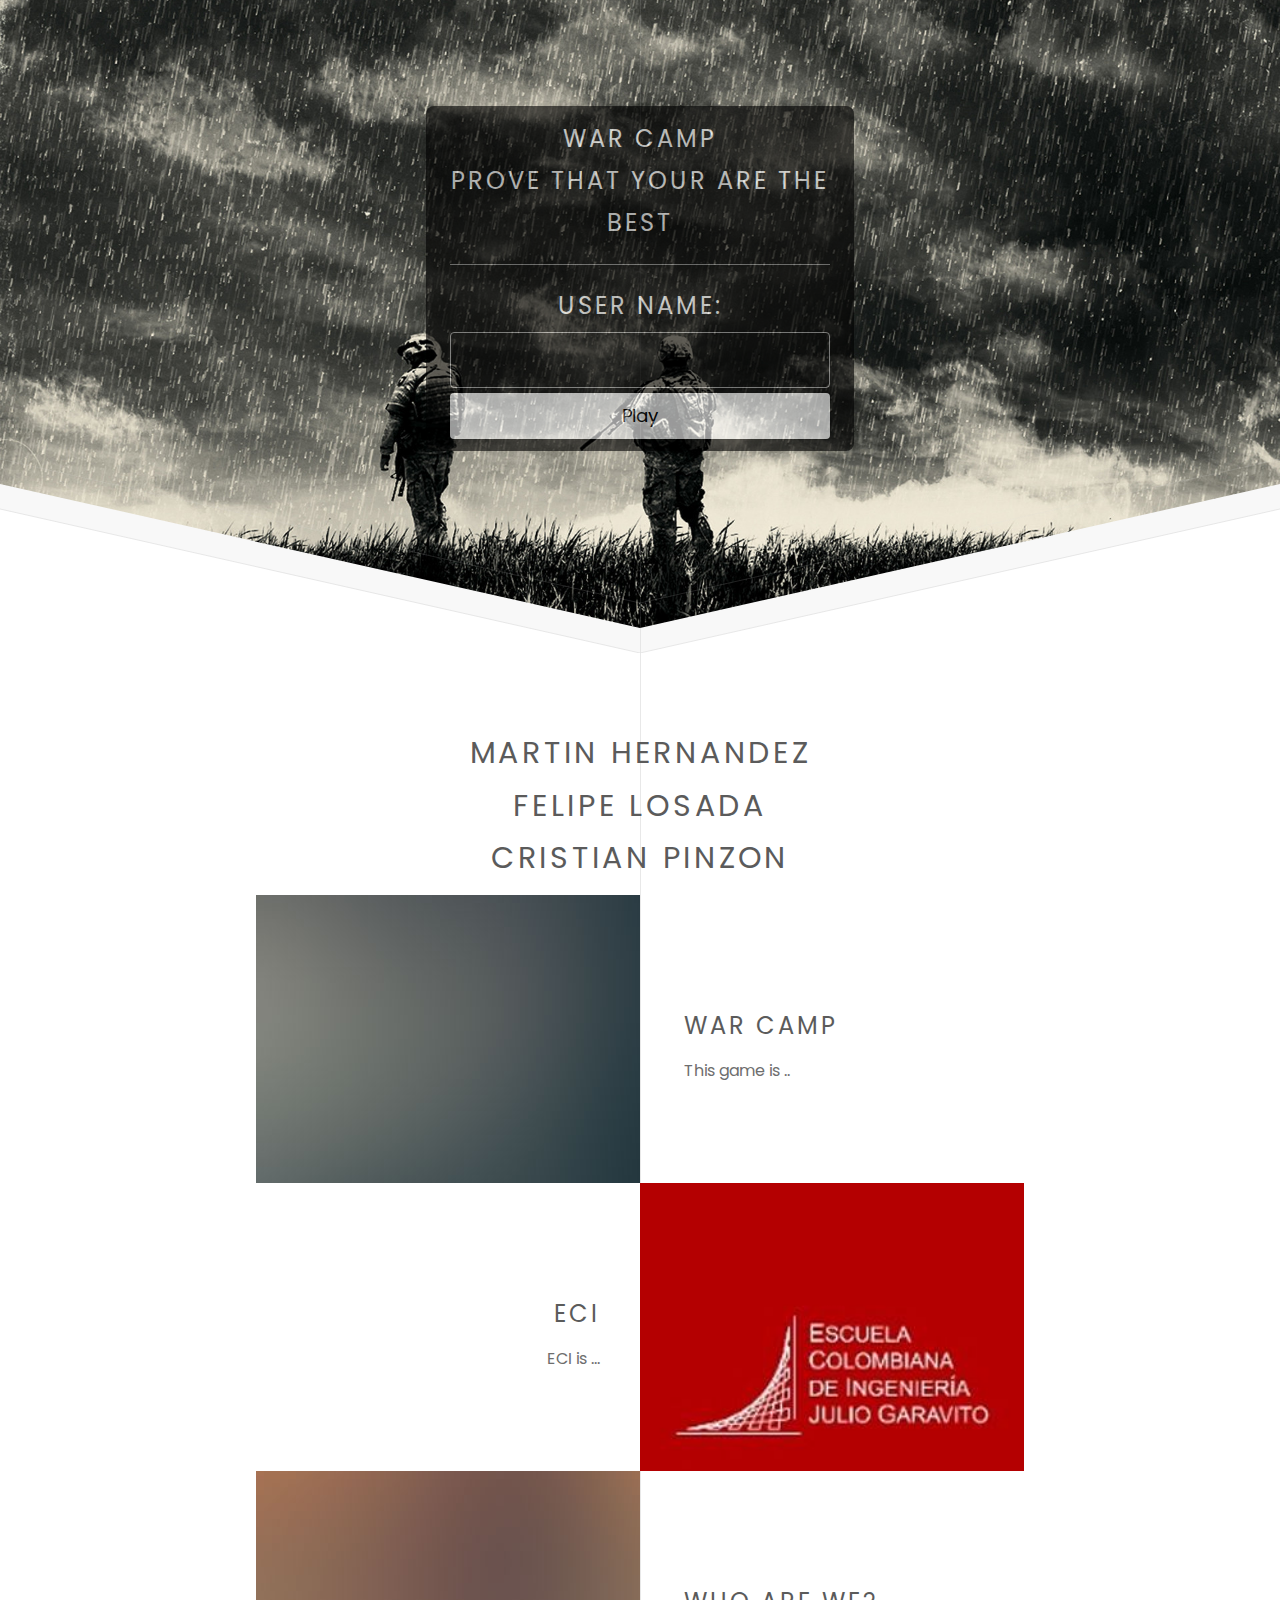
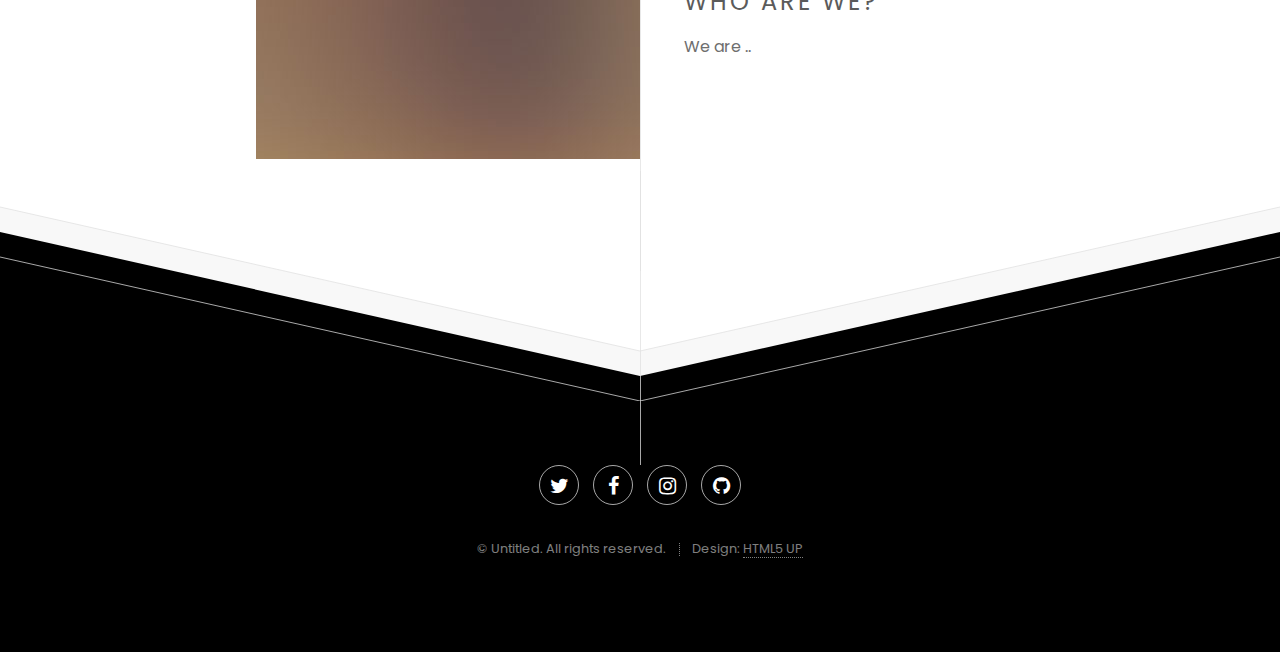
==== commit b3a3607b: "Arreglo despliegue" ====
--- a/src/main/resources/static/index.html
+++ b/src/main/resources/static/index.html
@@ -1,99 +1,94 @@
 <!DOCTYPE HTML>
 <!--
-	Directive by HTML5 UP
-	html5up.net | @ajlkn
-	Free for personal and commercial use under the CCA 3.0 license (html5up.net/license)
+        Directive by HTML5 UP
+        html5up.net | @ajlkn
+        Free for personal and commercial use under the CCA 3.0 license (html5up.net/license)
 -->
 <html>
-	<head>
-		<title>Directive by HTML5 UP</title>
-		<meta charset="utf-8" />
-		<meta name="viewport" content="width=device-width, initial-scale=1" />
-		<link rel="stylesheet" href="assets/css/main.css" />
-		<link rel="stylesheet" href="https://www.w3schools.com/w3css/4/w3.css">
-                <link rel="stylesheet" href="https://fonts.googleapis.com/css?family=Poppins">
-                <link rel="stylesheet" href="https://cdnjs.cloudflare.com/ajax/libs/font-awesome/4.7.0/css/font-awesome.min.css">
-                <link rel="stylesheet" href="style.css" />
-                <link rel="stylesheet" href="style.css" />
-                <script src="js/app.js"></script>
-                <script src="js/apiclient.js"></script>
-	</head>
-	
-	<body>
+    <head>
+        <title>War camp</title>
+        <meta charset="utf-8" />
+        <meta name="viewport" content="width=device-width, initial-scale=1" />
+        <link rel="stylesheet" href="assets/css/main.css" />
+        <link rel="stylesheet" href="https://www.w3schools.com/w3css/4/w3.css">
+        <link rel="stylesheet" href="https://fonts.googleapis.com/css?family=Poppins">
+        <link rel="stylesheet" href="https://cdnjs.cloudflare.com/ajax/libs/font-awesome/4.7.0/css/font-awesome.min.css">
+        <link rel="stylesheet" href="style.css" />
+        <script src="js/apiclient.js"></script>
+        <script src="js/appIndex.js"></script>
+        <script src="assets/js/jquery.min.js"></script>
+    </head>
 
-		<!-- Header -->
-			<div id="header">
-                            <div>
-                                <div class="center" style="width:35%">
-                                    <div class="w3-black w3-opacity w3-hover-opacity-off w3-padding-large w3-round-large">
-                                        <h1 class="w3-xlarge">War machine</h1>
-                                        <h1 class="w3-xlarge">Prove that your are the best</h1>
-                                        <hr class="w3-opacity">
-                                        <h1 class="w3-xlarge">User name: </h1>
-                                        <p><input class="w3-input" type="text" id="username"/></p>
-                                        <p><button class="w3-button w3-block w3-white w3-round" onclick="app.addUser()">Play</button></p>
-				    </div>
-                                </div>
-                            </div>
-			</div>
+    <body>
 
-		<!-- Main -->
-			<div id="main">
+        <!-- Header -->
+        <div id="header">
+            <div>
+                <div class="center" style="width:35%">
+                    <div class="w3-black w3-opacity w3-hover-opacity-off w3-padding-large w3-round-large">
+                        <h1 class="w3-xlarge">War camp</h1>
+                        <h1 class="w3-xlarge">Prove that your are the best</h1>
+                        <hr class="w3-opacity">
+                        <h1 class="w3-xlarge">User name: </h1>
+                        <p><input class="w3-input" type="text" id="username"/></p>
+                        <p><button class="w3-button w3-block w3-white w3-round" onclick="appIndex.addUser()">Play</button></p>
+                    </div>
+                </div>
+            </div>
+        </div>
 
-				<header class="major container 75%">
-                                    <h2>Martin Hernandez
-                                    <br />Felipe Losada
-                                    <br />Cristian Pinzon
-                                    </h2>
-				</header>
+        <!-- Main -->
+        <div id="main">
+            
+            <header>
+                <h2>Martin Hernandez
+                    <br />Felipe Losada
+                    <br />Cristian Pinzon
+                </h2>
+            </header>
 
-				<div class="box alt container">
-                                    <section class="feature left">
-                                        <a href="#" class="image "><img src="images/pic02.jpg" alt="" /></a>
-					<div class="content">
-                                            <h3>War machine</h3>
-                                            <p>This game is ..</p>
-					</div>
-                                    </section>
-                                    <section class="feature right">
-					<a href="#" class="image"><img src="images/escuela.jpg" alt="" /></a>
-					<div class="content">
-                                            <h3>ECI</h3>
-                                            <p>ECI is ...</p>
-					</div>
-                                    </section>
-                                    <section class="feature left">
-                                        <a href="#" class="image"><img src="images/pic03.jpg" alt="" /></a>
-					<div class="content">
-                                            <h3>Who are we?</h3>
-                                            <p>We are ..</p>
-					</div>
-                                    </section>
-				</div>
-			</div>
+            <div class="box alt container">
+                <section class="feature left">
+                    <a href="#" class="image "><img src="images/pic02.jpg" alt="" /></a>
+                    <div class="content">
+                        <h3>War camp</h3>
+                        <p>This game is ..</p>
+                    </div>
+                </section>
+                <section class="feature right">
+                    <a href="#" class="image"><img src="images/escuela.jpg" alt="" /></a>
+                    <div class="content">
+                        <h3>ECI</h3>
+                        <p>ECI is ...</p>
+                    </div>
+                </section>
+                <section class="feature left">
+                    <a href="#" class="image"><img src="images/pic03.jpg" alt="" /></a>
+                    <div class="content">
+                        <h3>Who are we?</h3>
+                        <p>We are ..</p>
+                    </div>
+                </section>
+            </div>
+            
+        </div>
 
-		<!-- Footer -->
-			<div id="footer">
-				<div class="container 75%">
-                                    <ul class="icons">
-                                        <li><a href="#" class="icon fa-twitter"><span class="label">Twitter</span></a></li>
-					<li><a href="#" class="icon fa-facebook"><span class="label">Facebook</span></a></li>
-					<li><a href="#" class="icon fa-instagram"><span class="label">Instagram</span></a></li>
-					<li><a href="#" class="icon fa-github"><span class="label">Github</span></a></li>
-                                    </ul>
+        <!-- Footer -->
+        <div id="footer">
+            <div>
+                <ul class="icons">
+                    <li><a href="https://twitter.com/Escuelaing?lang=es" class="icon fa-twitter"><span class="label">Twitter</span></a></li>
+                    <li><a href="https://www.facebook.com/EscuelaIng/" class="icon fa-facebook"><span class="label">Facebook</span></a></li>
+                    <li><a href="https://www.instagram.com/escuelaing/?hl=es" class="icon fa-instagram"><span class="label">Instagram</span></a></li>
+                    <li><a href="https://github.com/Chuzz1996/ARSW-CamposDeGuerra" class="icon fa-github"><span class="label">Github</span></a></li>
+                </ul>
 
-                                    <ul class="copyright">
-                                        <li>&copy; Untitled. All rights reserved.</li><li>Design: <a href="http://html5up.net">HTML5 UP</a></li>
-                                    </ul>
+                <ul class="copyright">
+                    <li>&copy; Untitled. All rights reserved.</li><li>Design: <a href="http://html5up.net">HTML5 UP</a></li>
+                </ul>
 
-				</div>
-			</div>
+            </div>
+        </div>
 
-		<!-- Scripts -->
-			<script src="assets/js/jquery.min.js"></script>
-			<script src="assets/js/skel.min.js"></script>
-			<script src="assets/js/util.js"></script>
-			<script src="assets/js/main.js"></script>
-
-	</body>
+    </body>
 </html>
--- a/src/main/resources/static/style.css
+++ b/src/main/resources/static/style.css
@@ -15,4 +15,4 @@
     margin: auto;
     width: 50%;
     padding: 10px;
-}
+}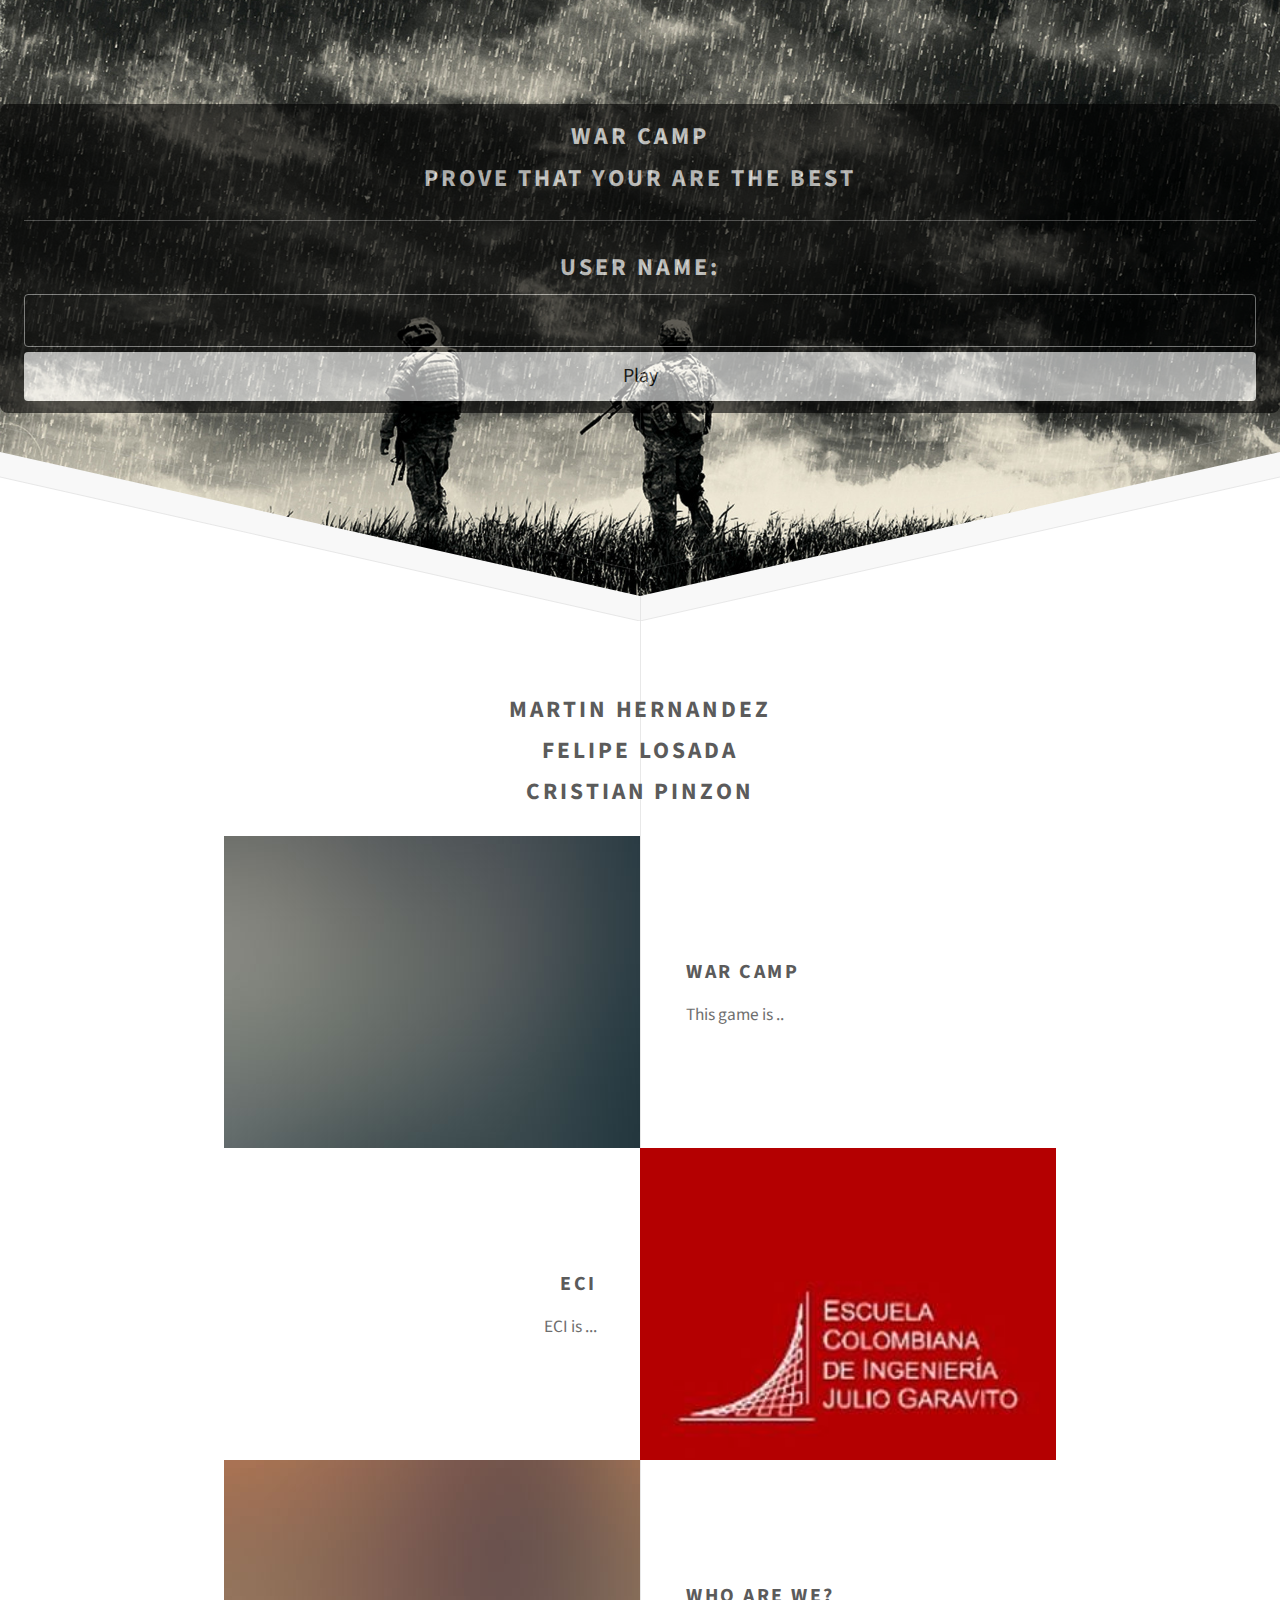
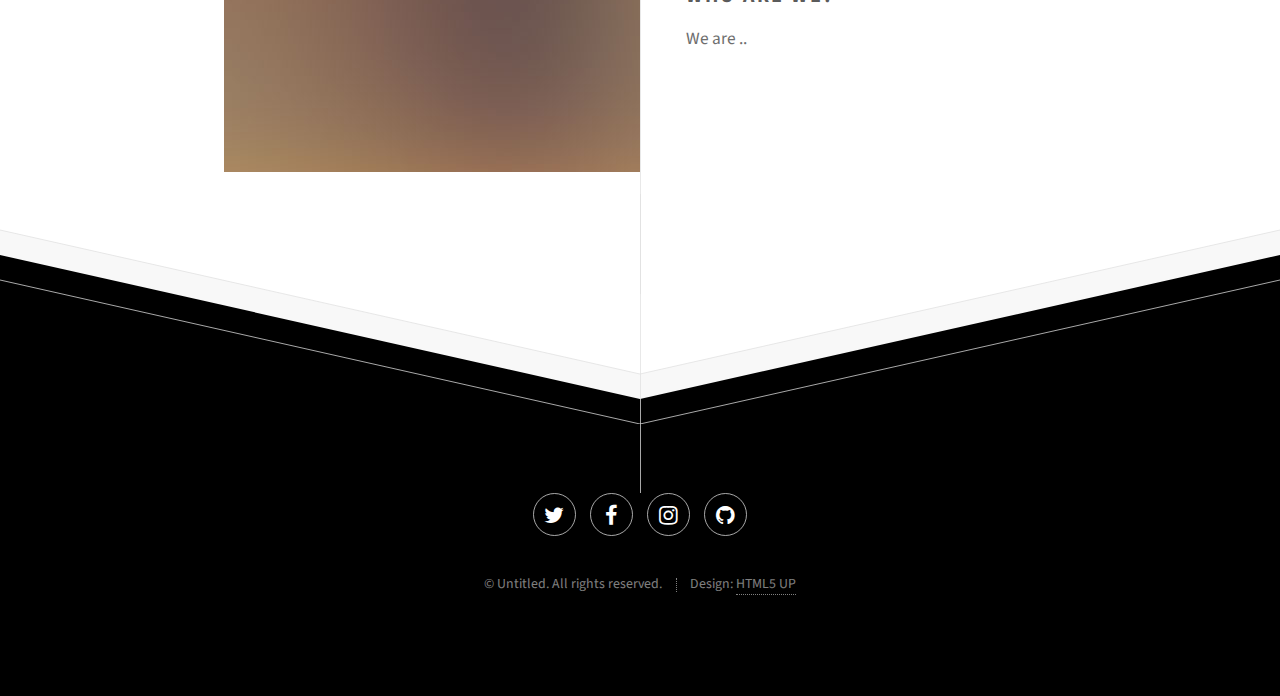
==== commit a76d3d67: "Update index.html" ====
--- a/src/main/resources/static/index.html
+++ b/src/main/resources/static/index.html
@@ -9,11 +9,10 @@
         <title>War camp</title>
         <meta charset="utf-8" />
         <meta name="viewport" content="width=device-width, initial-scale=1" />
-        <link rel="stylesheet" href="assets/css/main.css" />
         <link rel="stylesheet" href="https://www.w3schools.com/w3css/4/w3.css">
         <link rel="stylesheet" href="https://fonts.googleapis.com/css?family=Poppins">
         <link rel="stylesheet" href="https://cdnjs.cloudflare.com/ajax/libs/font-awesome/4.7.0/css/font-awesome.min.css">
-        <link rel="stylesheet" href="style.css" />
+        <link rel="stylesheet" href="assets/css/main.css" type="text/css">
         <script src="js/apiclient.js"></script>
         <script src="js/appIndex.js"></script>
         <script src="assets/js/jquery.min.js"></script>
@@ -23,8 +22,7 @@
 
         <!-- Header -->
         <div id="header">
-            <div>
-                <div class="center" style="width:35%">
+                <div class="headerCenter">
                     <div class="w3-black w3-opacity w3-hover-opacity-off w3-padding-large w3-round-large">
                         <h1 class="w3-xlarge">War camp</h1>
                         <h1 class="w3-xlarge">Prove that your are the best</h1>
@@ -34,7 +32,6 @@
                         <p><button class="w3-button w3-block w3-white w3-round" onclick="appIndex.addUser()">Play</button></p>
                     </div>
                 </div>
-            </div>
         </div>
 
         <!-- Main -->
@@ -49,7 +46,7 @@
 
             <div class="box alt container">
                 <section class="feature left">
-                    <a href="#" class="image "><img src="images/pic02.jpg" alt="" /></a>
+                    <a href="#" class="image"><img src="images/pic02.jpg" alt="" /></a>
                     <div class="content">
                         <h3>War camp</h3>
                         <p>This game is ..</p>
